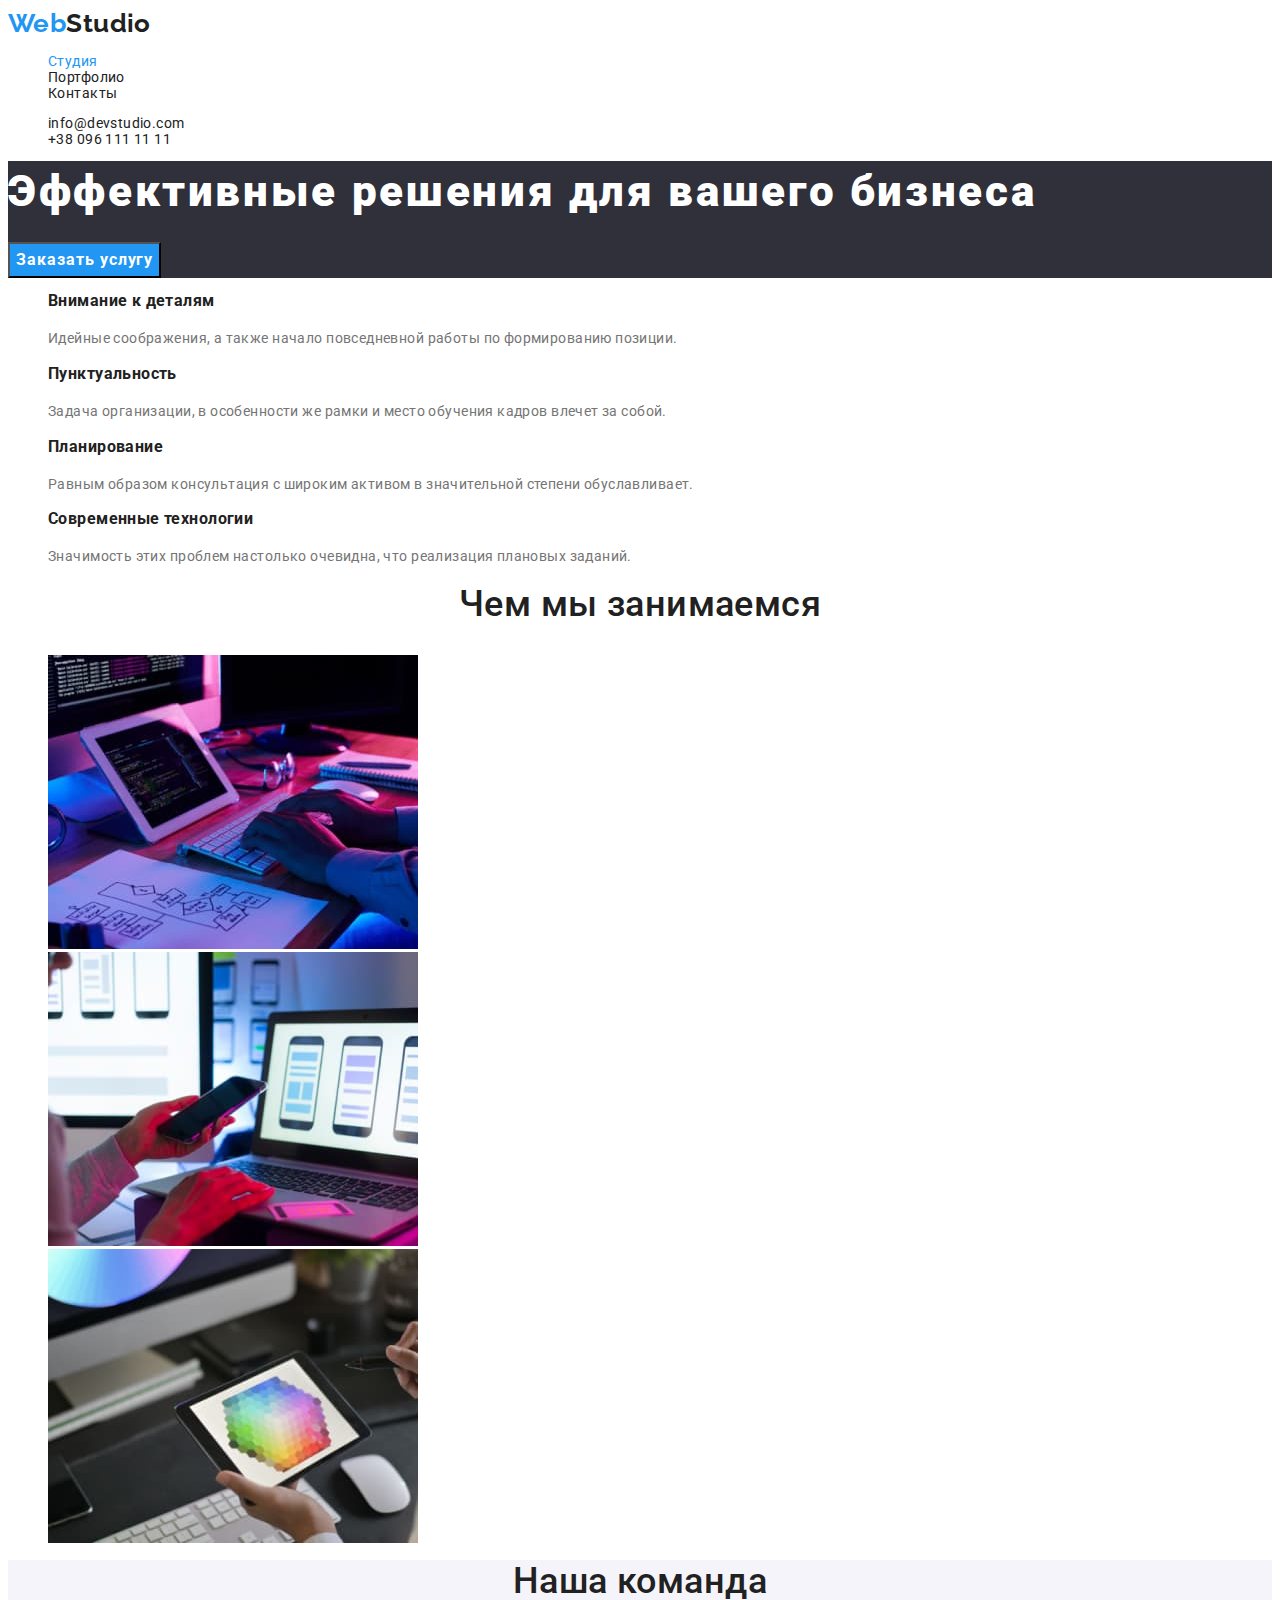
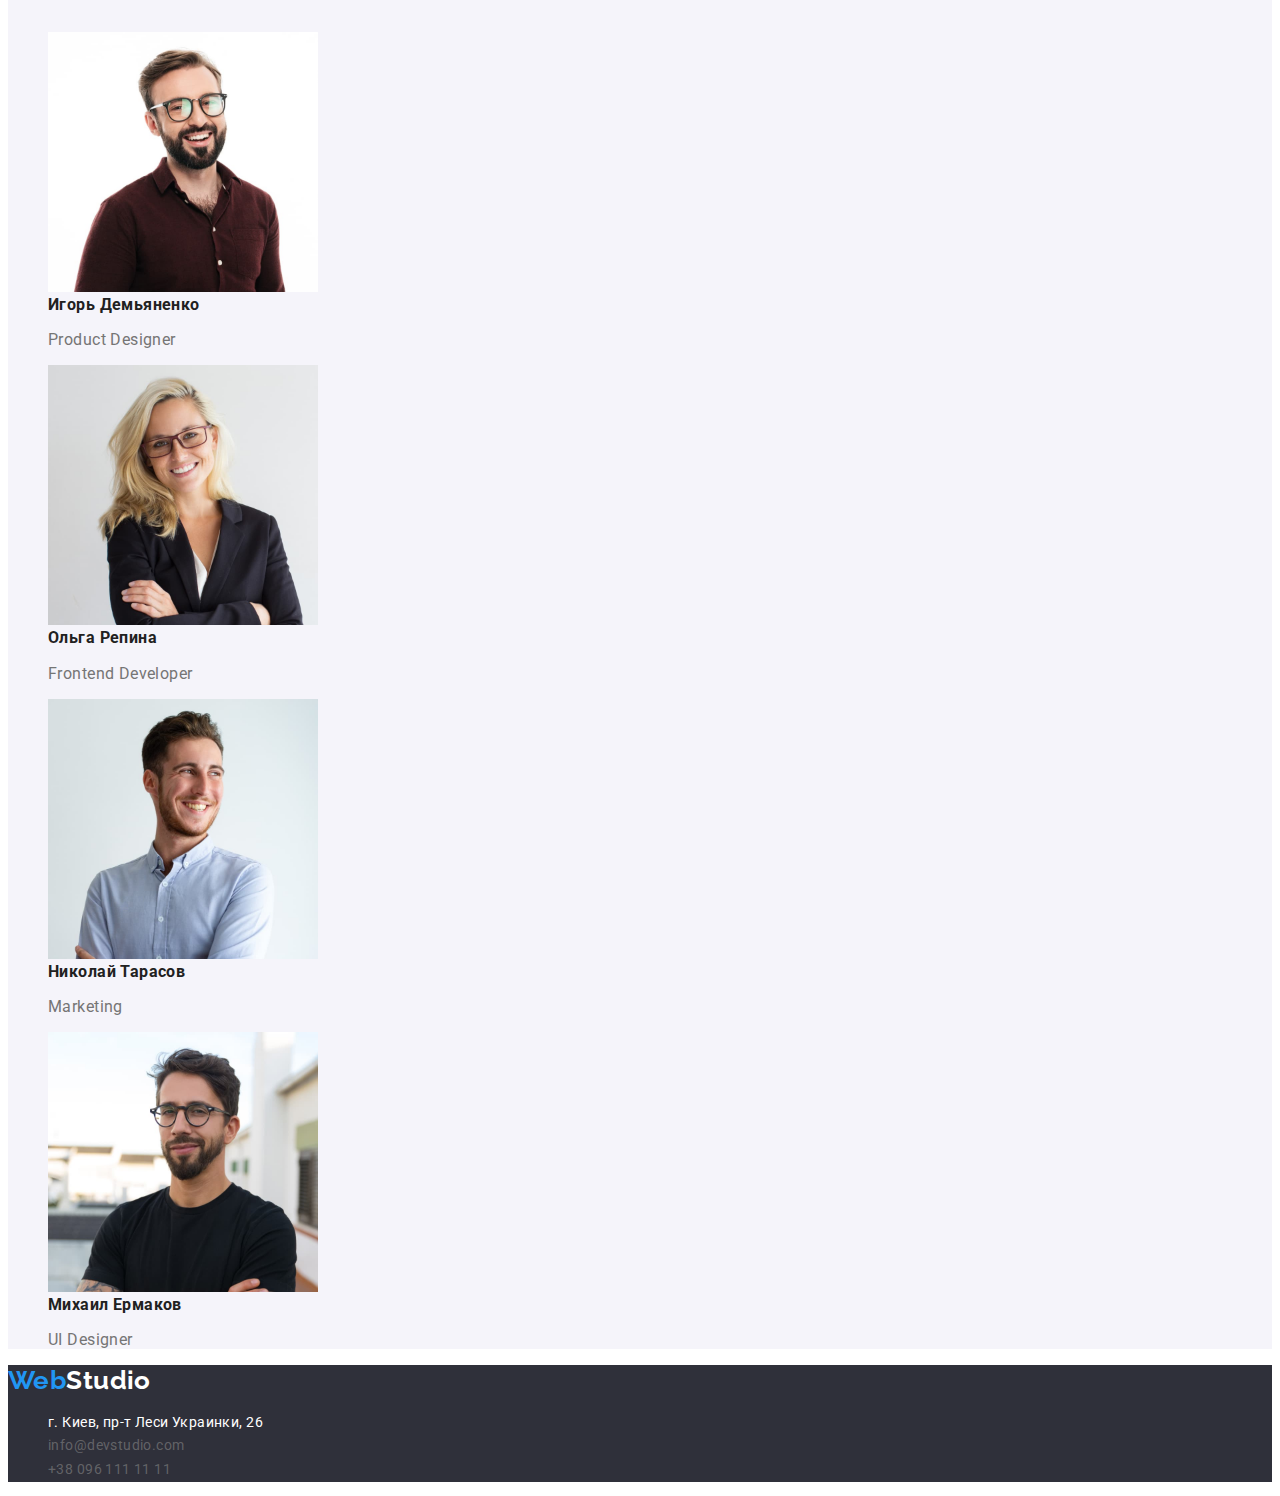
==== index.html @ 9358449e "Опримизировано дз №2" ====
<!DOCTYPE html>
<html lang="ru">

<head>
    <meta charset="UTF-8">
    <meta http-equiv="X-UA-Compatible" content="IE=edge">
    <meta name="viewport" content="width=device-width, initial-scale=1.0">
    <title>Студия</title>
    <link rel="stylesheet" href="https://cdnjs.cloudflare.com/ajax/libs/modern-normalize/1.0.0/modern-normalize.min.css"
        integrity="sha512-ISS7cAi1PEhQ8jnbJpJZMd29NlhNj4AWYyLOSp2CE/CsHxTCu+r+t0D2yoJudVrd0/8fTVPUVDzY5Tvli75u/g=="
        crossorigin="anonymous" />
        <link
        href="https://fonts.googleapis.com/css2?family=Raleway:wght@700&family=Roboto:wght@400;500;700;900&display=swap"
        rel="stylesheet">
    <link rel="stylesheet" href="./css/style.css">

</head>

<body>
    <!-- верхний бар -->
    <header>
        <!--главная навигация-->
        <nav>
            <a href="./index.html" class="secondary-font logo"><span class="logo-blue">Web</span>Studio</a>
            <ul class="list">
                <li><a href="./index.html" class="main-nav main-nav-on link">Студия</a></li>
                <li><a href="./portfolio.html" class="main-nav link">Портфолио</a></li>
                <li><a href="" class="main-nav link">Контакты</a></li>
            </ul>
        </nav>
        <!-- контакты верхнего бара -->
        <ul class="list">
            <li><a href="mailto:info@devstudio.com" class="main-nav link">info@devstudio.com</a></li>
            <li><a href="tel:+380961111111" class="main-nav link">+38 096 111 11 11</a></li>
        </ul>
    </header>

    <main>
        <div>
            <!-- герой -->
            <section class="hero">
                <h1><span class="hero-title">Эффективные решения для вашего бизнеса</span></h1>
                <button type="button" class="button-one">Заказать услугу</button>
            </section>
        </div>

        <section>
            <!-- достоинства веб студии -->
            <!--заголовок спрятать-->
            <h2 class="visually-hidden">Достоинства веб студии</h2>
            <ul class="list">
                <li>
                    <h3 class="dignity-title">Внимание к деталям</h3>
                    <p class="dignity-paragrahs">Идейные соображения, а также начало повседневной работы по формированию позиции.</p>
                </li>
                <li>
                    <h3 class="dignity-title">Пунктуальность</h3>
                    <p class="dignity-paragrahs">Задача организации, в особенности же рамки и место обучения кадров влечет за собой.</p>
                </li>
                <li>
                    <h3 class="dignity-title">Планирование</h3>
                    <p class="dignity-paragrahs">Равным образом консультация с широким активом в значительной степени обуславливает.</p>
                </li>
                <li>
                    <h3 class="dignity-title">Современные технологии</h3>
                    <p class="dignity-paragrahs">Значимость этих проблем настолько очевидна, что реализация плановых заданий.</p>
                </li>
            </ul>
        </section>

        <!-- чем мы занимаемся -->
        <section>
            <h2 class="what-we-do-title">Чем мы занимаемся</h2>
            <ul class="list">
                <li><img src="./images/box0.jpg" alt="Набор програмного кода" width="370"></li>
                <li><img src="./images/box1.jpg" alt="Розработка ПО для смартфонов" width="370"></li>
                <li><img src="./images/box2.jpg" alt="3D моделирование" width="370"></li>
            </ul>
        </section>

        <!-- наша команда -->
        <section class="our-team">
            <h2 class="our-team-title">Наша команда</h2>
            <ul class="list">
                <li>
                    <img src="./images/img(0).jpg" alt="Брюнет в бордовой рубашке" width="270">
                    <h3 class="our-person">Игорь Демьяненко</h3>
                    <p class="our-profession">Product Designer</p>
                </li>
                <li>
                    <img src="./images/img(1).jpg" alt="Блондинка в черном пиджаке" width="270">
                    <h3 class="our-person">Ольга Репина</h3>
                    <p class="our-profession">Frontend Developer</p>
                </li>
                <li>
                    <img src="./images/img(2).jpg" alt="Брюнет в синей рубашке" width="270">
                    <h3 class="our-person">Николай Тарасов</h3>
                    <p class="our-profession">Marketing</p>
                </li>
                <li>
                    <img src="./images/img(3).jpg" alt="Брюнет в черной футболке" width="270">
                    <h3 class="our-person">Михаил Ермаков</h3>
                    <p class="our-profession">UI Designer</p>
                </li>
            </ul>
        </section>
    </main>

    <!-- подвал -->
    <footer class="basement-footer">
        <a href="./index.html" class="secondary-font logo logo-white"><span class="logo-blue">Web</span>Studio</a>
        <address>
            <ul class="list">
                <li><span class=" link footer-contacts location-address">г. Киев, пр-т Леси Украинки, 26</span></li>
                <li><a href="mailto:info@devstudio.com" class="link main-nav footer-contacts">info@devstudio.com</a>
                </li>
                <li><a href="tel:+380961111111" class="link main-nav footer-contacts">+38 096 111 11 11</a></li>
            </ul>
        </address>
    </footer>


</body>

</html>
---- css/style.css ----
html {
  box-sizing: border-box;
}
*,
*::after,
*::before {
  box-sizing: inherit;
}

/* Клас скрывающий элементы */
.visually-hidden {
  position: absolute !important;
  clip: rect(1px 1px 1px 1px);
  clip: rect(1px, 1px, 1px, 1px);
  padding: 0 !important;
  border: 0 !important;
  height: 1px !important;
  width: 1px !important;
  overflow: hidden;
}

/* Стили для обнуления верхних отступов у элементов */
h1,
h2,
h3,
h4,
h5,
h6,
p {
  margin-top: 0;
}

/* color */
:root {
  /* background-color */
  --main-white-color: #ffffff;
  --hero-footer-bg-color: #2f303a;
  --section-bg-color: #f5f4fa;

  /* font-color */
  --main-text-color: #212121;
  --second-text-color: #757575;
  --third-text-color: #2196f3;
}

/* main parameters */
body {
  background-color: var(--main-white-color);
  color: var(--main-text-color);
  font-family: Roboto, sans-serif;
  font-size: 14px;
  letter-spacing: 0.03em;
}

.list {
  list-style: none;
}

.link {
  color: var(--main-text-color);
  text-decoration: none;
}

/* buttons */

.button-one {
  font-family: Roboto, sans-serif;
  cursor: pointer;
  font-weight: 700;
  font-size: 16px;
  line-height: 1.9;
  letter-spacing: 0.06em;
  background-color: var(--third-text-color);
  color: var(--main-white-color);
}

.button-one:hover,
.button-one:focus {
  background-color: var(--main-white-color);
  color: var(--third-text-color);
}

.button-two {
  font-family: Roboto, sans-serif;
  cursor: pointer;
  font-weight: 500;
  font-size: 16px;
  line-height: 1.6;
  background-color: var(--main-white-color);
  color: var(--third-text-color);
}

.button-two:hover,
.button-two:focus {
  background-color: var(--third-text-color);
  color: var(--main-white-color);
}

.footer-contacts {
  font-style: normal;
  line-height: 1.7;
  color: rgba(134, 134, 134, 0.6);
}

/* nav */
.nav-main {
  font-weight: 500;
  line-height: 1.14;
  letter-spacing: 0.02em;
}

.logo {
  font-weight: bold;
  font-size: 26px;
  line-height: 1.2;
  text-decoration: none;
}

.logo-blue,
.main-nav:focus,
.main-nav:hover,
.main-nav-on {
  color: var(--third-text-color);
}

.secondary-font {
  font-family: Raleway, sans-serif;
  color: var(--main-text-color);
}

/* герой + подвал */
.hero,
.logo-white,
.basement-footer,
.location-address {
  background-color: var(--hero-footer-bg-color);
  color: var(--main-white-color);
}

.hero-title {
  font-weight: 900;
  font-size: 44px;
  line-height: 1.4;
  text-align: center;
  letter-spacing: 0.06em;
}

/* достоинства веб студии */
.dignity-title {
  line-height: 1.14;
}

.dignity-paragrahs {
  color: var(--second-text-color);
  line-height: 1.7;
}

/* чем мы занимаемся */
.what-we-do-title,
.our-team-title {
  font-weight: 500;
  font-size: 36px;
  line-height: 42px;
  text-align: center;
}

/* наша команда */
.our-team {
  background-color: var(--section-bg-color);
}

.our-person {
  font-weight: 700;
  font-size: 16px;
  line-height: 1.2;
}

.our-profession {
  color: var(--second-text-color);
  font-size: 16px;
  line-height: 1.2;
}

/* проекты */
.projects-title {
  font-weight: 700;
  font-size: 18px;
  line-height: 2;
  letter-spacing: 0.06em;
}

.projects-profession {
  color: var(--second-text-color);
  font-size: 16px;
  line-height: 1.9;
}

/* верхний бар */
/* Главная навигация */
/* контакты верхнего бара */
/* герой */

/* убирает отметку в списках */
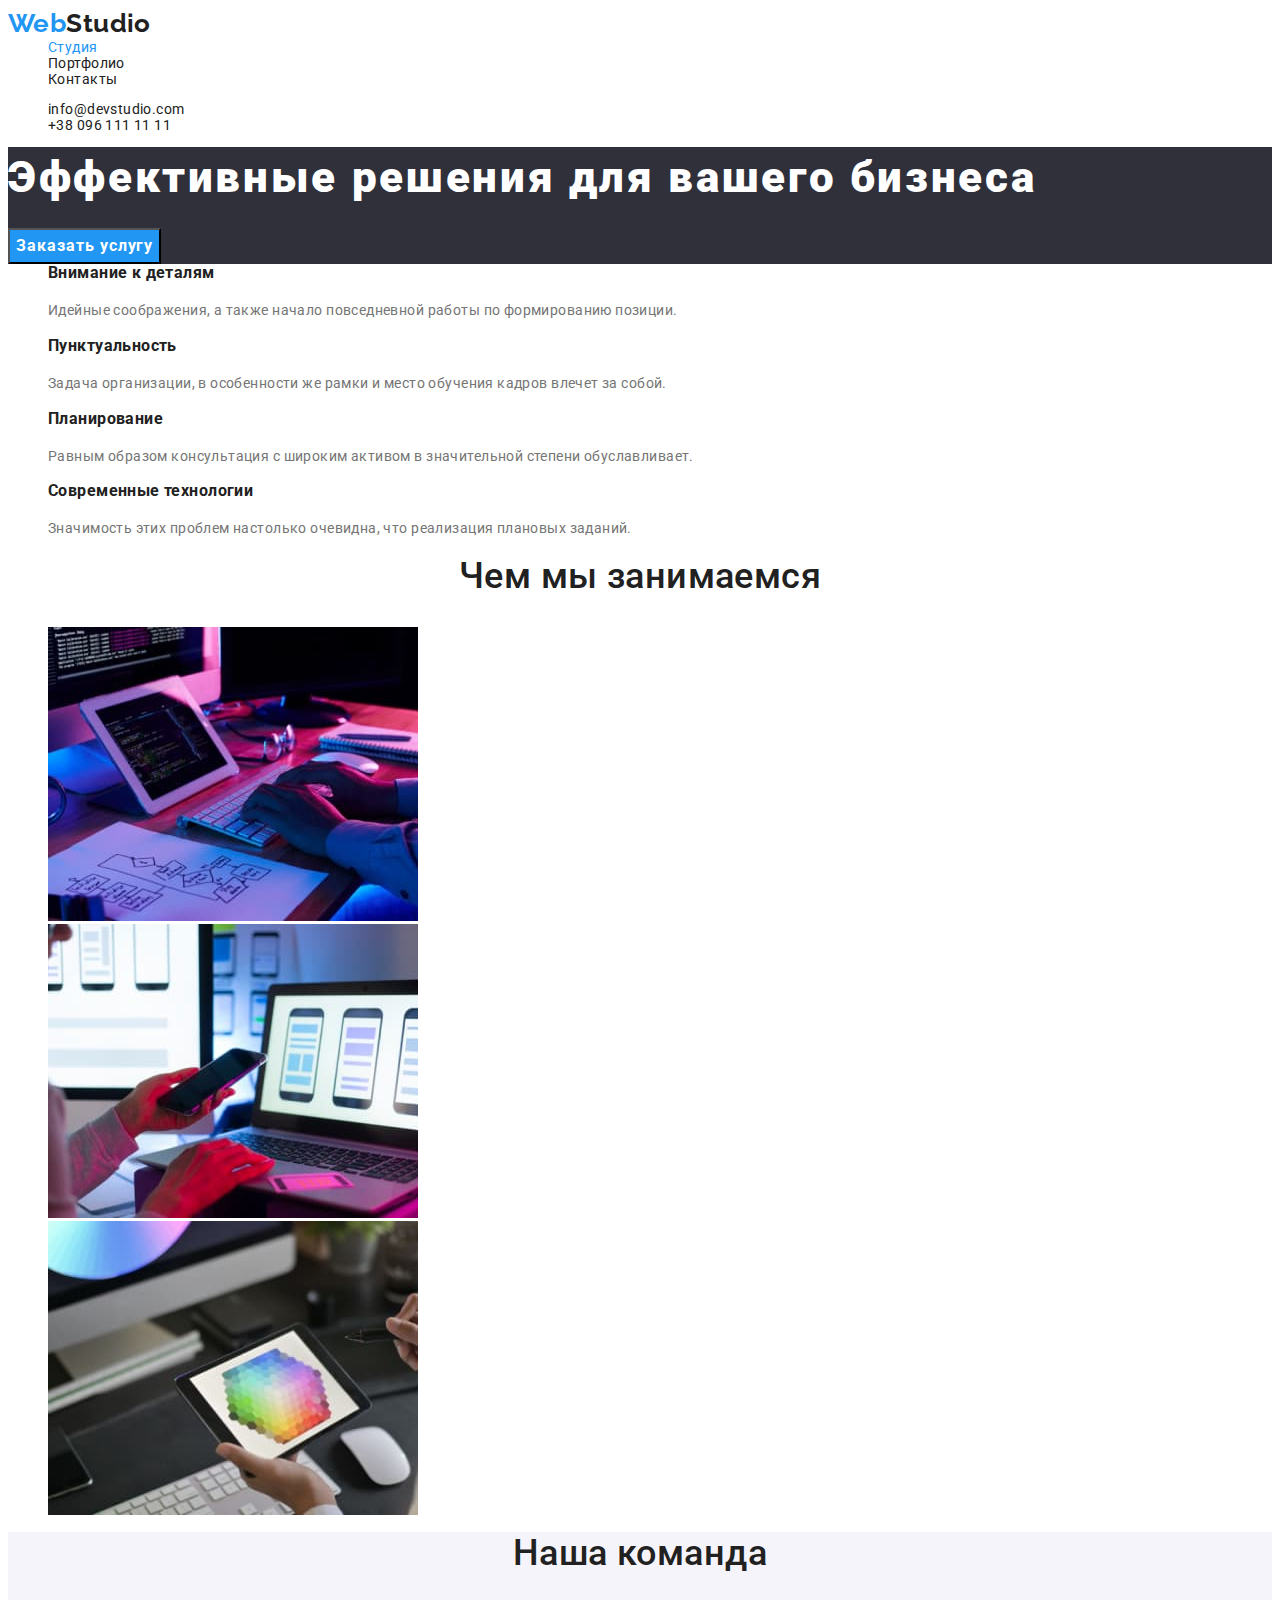
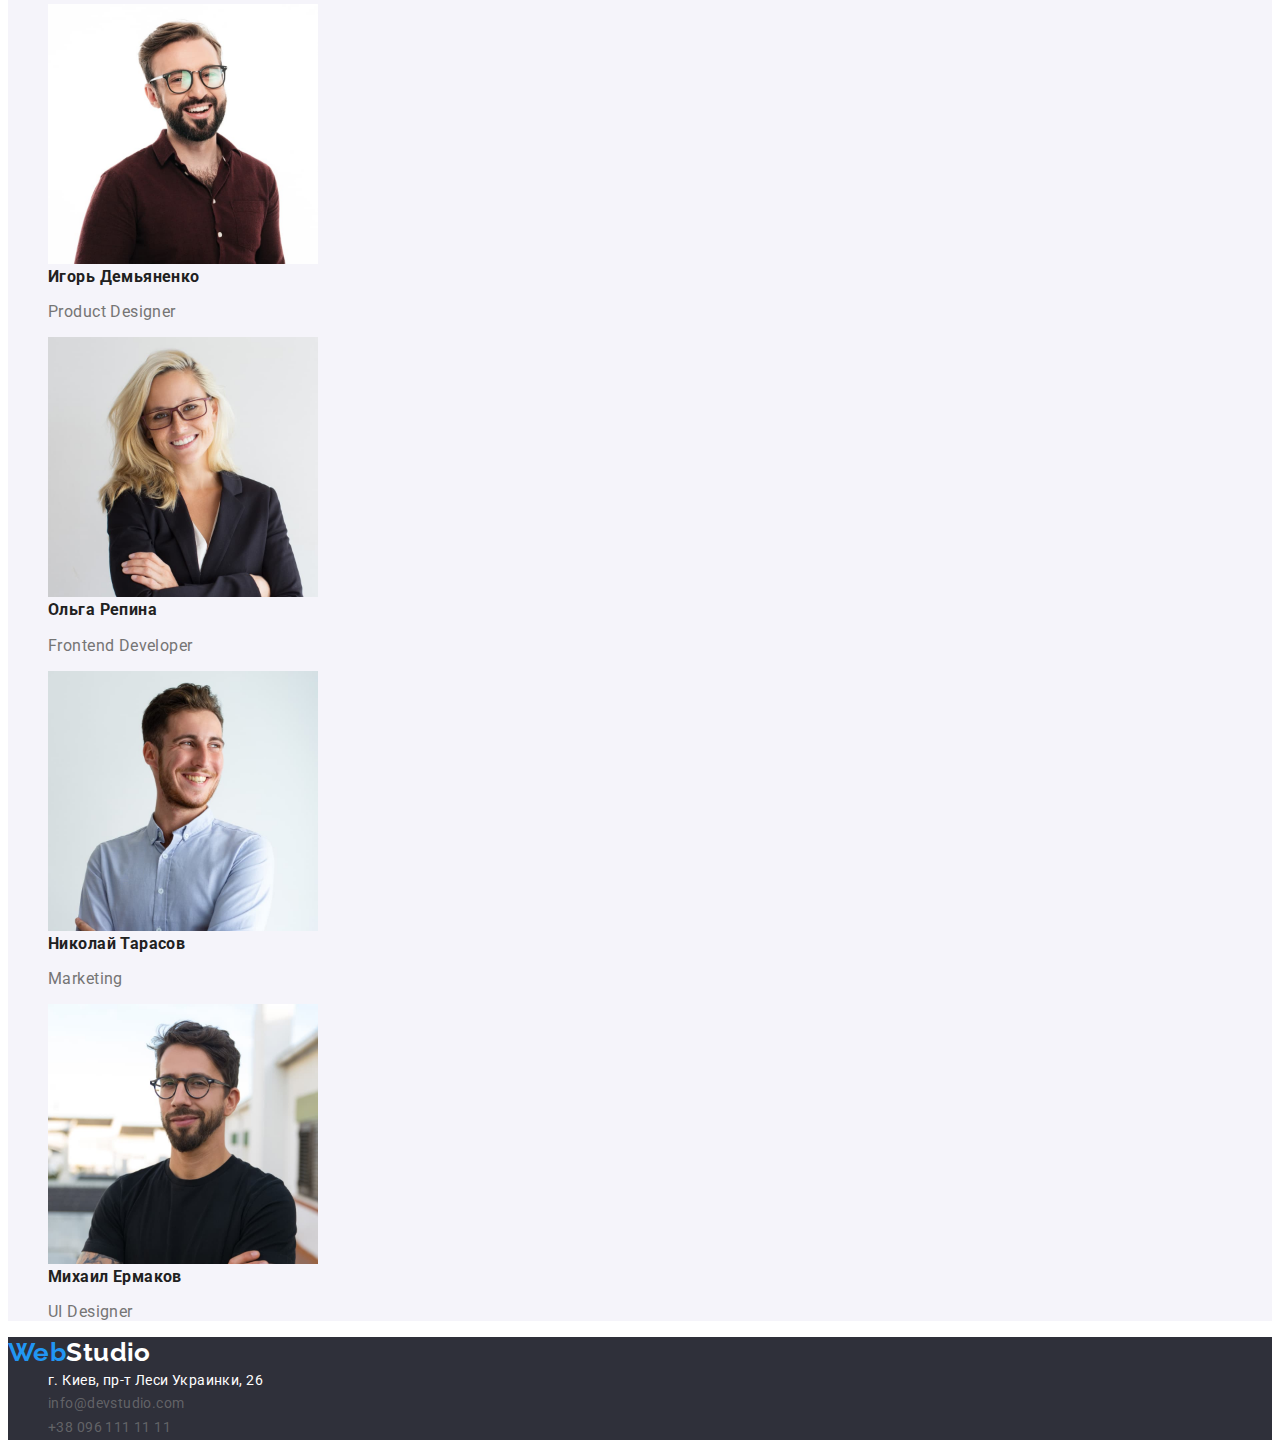
==== commit 96e133a4: "оптимизировано под Руководство по написанию кода" ====
--- a/index.html
+++ b/index.html
@@ -8,8 +8,8 @@
     <title>Студия</title>
     <link rel="stylesheet" href="https://cdnjs.cloudflare.com/ajax/libs/modern-normalize/1.0.0/modern-normalize.min.css"
         integrity="sha512-ISS7cAi1PEhQ8jnbJpJZMd29NlhNj4AWYyLOSp2CE/CsHxTCu+r+t0D2yoJudVrd0/8fTVPUVDzY5Tvli75u/g=="
-        crossorigin="anonymous" />
-        <link
+        crossorigin="anonymous" >
+    <link
         href="https://fonts.googleapis.com/css2?family=Raleway:wght@700&family=Roboto:wght@400;500;700;900&display=swap"
         rel="stylesheet">
     <link rel="stylesheet" href="./css/style.css">
@@ -21,17 +21,17 @@
     <header>
         <!--главная навигация-->
         <nav>
-            <a href="./index.html" class="secondary-font logo"><span class="logo-blue">Web</span>Studio</a>
+            <a class="secondary-font logo" href="./index.html"><span class="logo-blue">Web</span>Studio</a>
             <ul class="list">
-                <li><a href="./index.html" class="main-nav main-nav-on link">Студия</a></li>
-                <li><a href="./portfolio.html" class="main-nav link">Портфолио</a></li>
-                <li><a href="" class="main-nav link">Контакты</a></li>
+                <li><a class="main-nav main-nav-on link" href="./index.html">Студия</a></li>
+                <li><a class="main-nav link" href="./portfolio.html">Портфолио</a></li>
+                <li><a class="main-nav link" href="">Контакты</a></li>
             </ul>
         </nav>
         <!-- контакты верхнего бара -->
         <ul class="list">
-            <li><a href="mailto:info@devstudio.com" class="main-nav link">info@devstudio.com</a></li>
-            <li><a href="tel:+380961111111" class="main-nav link">+38 096 111 11 11</a></li>
+            <li><a class="main-nav link" href="mailto:info@devstudio.com">info@devstudio.com</a></li>
+            <li><a class="main-nav link" href="tel:+380961111111">+38 096 111 11 11</a></li>
         </ul>
     </header>
 
@@ -40,7 +40,7 @@
             <!-- герой -->
             <section class="hero">
                 <h1><span class="hero-title">Эффективные решения для вашего бизнеса</span></h1>
-                <button type="button" class="button-one">Заказать услугу</button>
+                <button class="button-one" type="button">Заказать услугу</button>
             </section>
         </div>
 
@@ -108,13 +108,13 @@
 
     <!-- подвал -->
     <footer class="basement-footer">
-        <a href="./index.html" class="secondary-font logo logo-white"><span class="logo-blue">Web</span>Studio</a>
+        <a class="secondary-font logo logo-white" href="./index.html"><span class="logo-blue">Web</span>Studio</a>
         <address>
             <ul class="list">
                 <li><span class=" link footer-contacts location-address">г. Киев, пр-т Леси Украинки, 26</span></li>
-                <li><a href="mailto:info@devstudio.com" class="link main-nav footer-contacts">info@devstudio.com</a>
+                <li><a class="link main-nav footer-contacts" href="mailto:info@devstudio.com">info@devstudio.com</a>
                 </li>
-                <li><a href="tel:+380961111111" class="link main-nav footer-contacts">+38 096 111 11 11</a></li>
+                <li><a class="link main-nav footer-contacts" href="tel:+380961111111">+38 096 111 11 11</a></li>
             </ul>
         </address>
     </footer>
--- a/css/style.css
+++ b/css/style.css
@@ -1,6 +1,7 @@
 html {
   box-sizing: border-box;
 }
+
 *,
 *::after,
 *::before {
@@ -17,17 +18,6 @@
   height: 1px !important;
   width: 1px !important;
   overflow: hidden;
-}
-
-/* Стили для обнуления верхних отступов у элементов */
-h1,
-h2,
-h3,
-h4,
-h5,
-h6,
-p {
-  margin-top: 0;
 }
 
 /* color */
@@ -52,6 +42,19 @@
   letter-spacing: 0.03em;
 }
 
+/* Стили для обнуления верхних отступов у элементов */
+h1,
+h2,
+h3,
+h4,
+h5,
+h6,
+p,
+ul {
+  margin-top: 0;
+}
+
+/* список + ссылка */
 .list {
   list-style: none;
 }
@@ -61,8 +64,56 @@
   text-decoration: none;
 }
 
+/* nav */
+.nav-main {
+  font-weight: 500;
+  line-height: 1.14;
+  letter-spacing: 0.02em;
+}
+
+.logo {
+  font-weight: bold;
+  font-size: 26px;
+  line-height: 1.2;
+  text-decoration: none;
+}
+
+.logo-blue,
+.main-nav:focus,
+.main-nav:hover,
+.main-nav-on {
+  color: var(--third-text-color);
+}
+
+.secondary-font {
+  font-family: Raleway, sans-serif;
+  color: var(--main-text-color);
+}
+
+.footer-contacts {
+  font-style: normal;
+  line-height: 1.7;
+  color: rgba(134, 134, 134, 0.6);
+}
+
+/* герой + логотип + подвал */
+.hero,
+.logo-white,
+.basement-footer,
+.location-address {
+  background-color: var(--hero-footer-bg-color);
+  color: var(--main-white-color);
+}
+
+.hero-title {
+  font-weight: 900;
+  font-size: 44px;
+  line-height: 1.4;
+  text-align: center;
+  letter-spacing: 0.06em;
+}
+
 /* buttons */
-
 .button-one {
   font-family: Roboto, sans-serif;
   cursor: pointer;
@@ -94,55 +145,6 @@
 .button-two:focus {
   background-color: var(--third-text-color);
   color: var(--main-white-color);
-}
-
-.footer-contacts {
-  font-style: normal;
-  line-height: 1.7;
-  color: rgba(134, 134, 134, 0.6);
-}
-
-/* nav */
-.nav-main {
-  font-weight: 500;
-  line-height: 1.14;
-  letter-spacing: 0.02em;
-}
-
-.logo {
-  font-weight: bold;
-  font-size: 26px;
-  line-height: 1.2;
-  text-decoration: none;
-}
-
-.logo-blue,
-.main-nav:focus,
-.main-nav:hover,
-.main-nav-on {
-  color: var(--third-text-color);
-}
-
-.secondary-font {
-  font-family: Raleway, sans-serif;
-  color: var(--main-text-color);
-}
-
-/* герой + подвал */
-.hero,
-.logo-white,
-.basement-footer,
-.location-address {
-  background-color: var(--hero-footer-bg-color);
-  color: var(--main-white-color);
-}
-
-.hero-title {
-  font-weight: 900;
-  font-size: 44px;
-  line-height: 1.4;
-  text-align: center;
-  letter-spacing: 0.06em;
 }
 
 /* достоинства веб студии */
@@ -181,6 +183,7 @@
   line-height: 1.2;
 }
 
+/* протфолио */
 /* проекты */
 .projects-title {
   font-weight: 700;
@@ -194,10 +197,3 @@
   font-size: 16px;
   line-height: 1.9;
 }
-
-/* верхний бар */
-/* Главная навигация */
-/* контакты верхнего бара */
-/* герой */
-
-/* убирает отметку в списках */
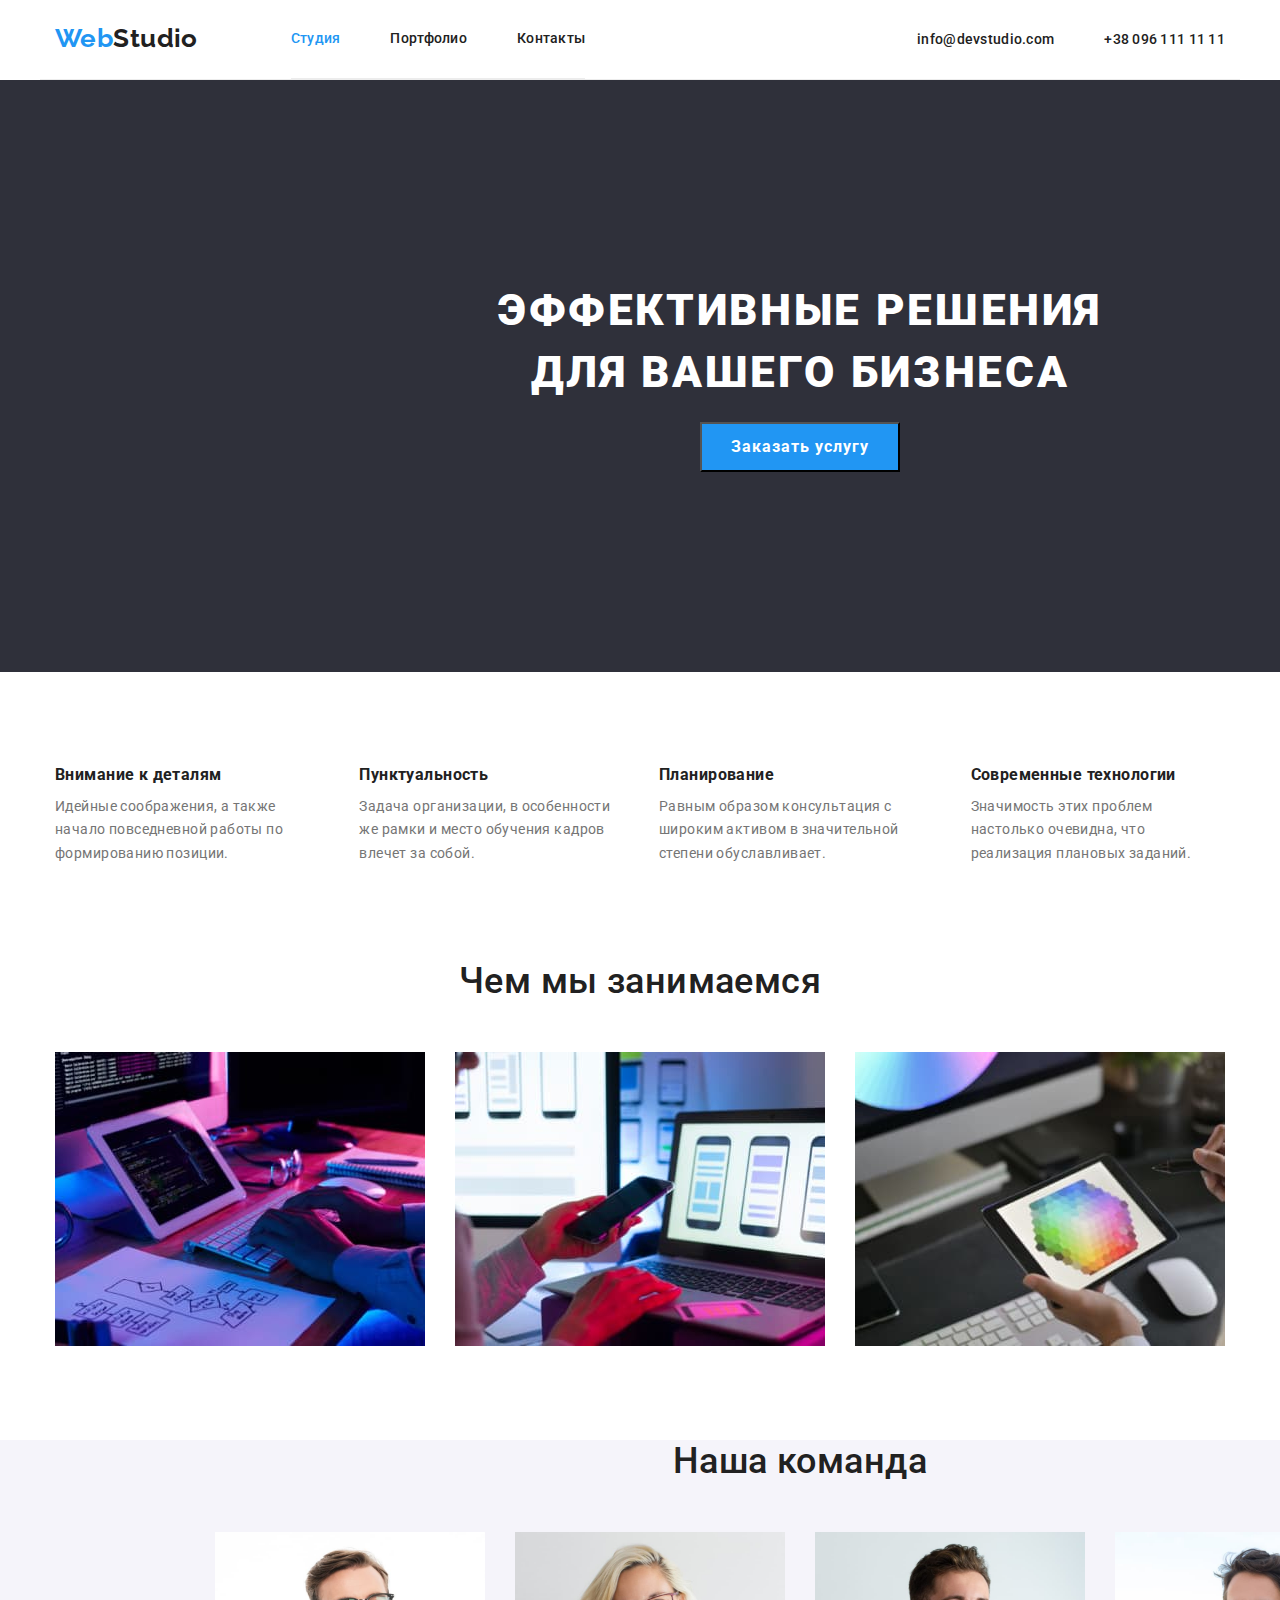
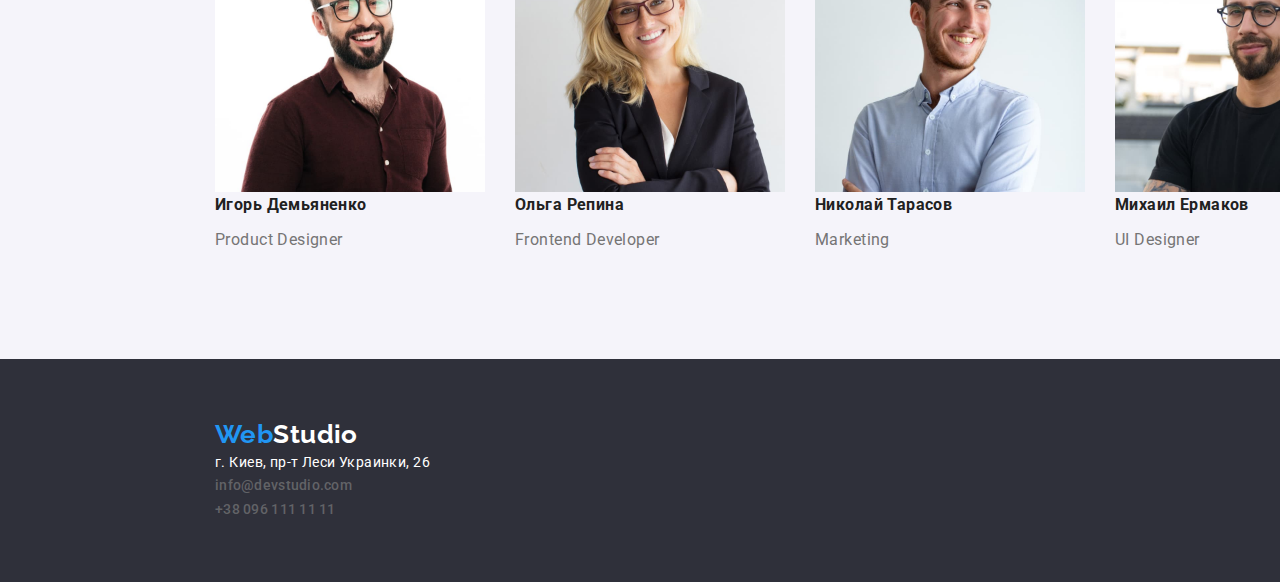
==== commit 1e58387c: "+ геометрия студия" ====
--- a/index.html
+++ b/index.html
@@ -6,9 +6,7 @@
     <meta http-equiv="X-UA-Compatible" content="IE=edge">
     <meta name="viewport" content="width=device-width, initial-scale=1.0">
     <title>Студия</title>
-    <link rel="stylesheet" href="https://cdnjs.cloudflare.com/ajax/libs/modern-normalize/1.0.0/modern-normalize.min.css"
-        integrity="sha512-ISS7cAi1PEhQ8jnbJpJZMd29NlhNj4AWYyLOSp2CE/CsHxTCu+r+t0D2yoJudVrd0/8fTVPUVDzY5Tvli75u/g=="
-        crossorigin="anonymous" >
+    <link rel="stylesheet" href="https://cdnjs.cloudflare.com/ajax/libs/modern-normalize/1.0.0/modern-normalize.min.css">
     <link
         href="https://fonts.googleapis.com/css2?family=Raleway:wght@700&family=Roboto:wght@400;500;700;900&display=swap"
         rel="stylesheet">
@@ -17,107 +15,123 @@
 </head>
 
 <body>
-    <!-- верхний бар -->
-    <header>
-        <!--главная навигация-->
-        <nav>
-            <a class="secondary-font logo" href="./index.html"><span class="logo-blue">Web</span>Studio</a>
-            <ul class="list">
-                <li><a class="main-nav main-nav-on link" href="./index.html">Студия</a></li>
-                <li><a class="main-nav link" href="./portfolio.html">Портфолио</a></li>
-                <li><a class="main-nav link" href="">Контакты</a></li>
-            </ul>
-        </nav>
-        <!-- контакты верхнего бара -->
-        <ul class="list">
-            <li><a class="main-nav link" href="mailto:info@devstudio.com">info@devstudio.com</a></li>
-            <li><a class="main-nav link" href="tel:+380961111111">+38 096 111 11 11</a></li>
-        </ul>
-    </header>
+        <!-- верхний бар -->
+        <header>
+            <div class="container main-nav-flex">
+            <!--главная навигация-->
+            <nav class="main-nav-flex">
+                <a class="secondary-font logo" href="./index.html"><span class="logo-blue">Web</span>Studio</a>
+                <ul class="list main-nav-flex main-nav-link">
+                    <li class="main-nav-link"><a class="main-nav main-nav-on link" href="./index.html">Студия</a></li>
+                    <li class="main-nav-link"><a class="main-nav link" href="./portfolio.html">Портфолио</a></li>
+                    <li class="main-nav-link"><a class="main-nav link" href="">Контакты</a></li>
+                </ul>
+            </nav>
+            <!-- контакты верхнего бара -->
+                <ul class="list contacts-top main-nav-flex main-nav-link">
+                    <li class="main-nav-link"><a class="main-nav link" href="mailto:info@devstudio.com">info@devstudio.com</a></li>
+                    <li class="main-nav-link"><a class="main-nav link" href="tel:+380961111111">+38 096 111 11 11</a></li>
+                </ul>
+            </div>
+        </header>
 
-    <main>
-        <div>
+        <main>
             <!-- герой -->
-            <section class="hero">
-                <h1><span class="hero-title">Эффективные решения для вашего бизнеса</span></h1>
-                <button class="button-one" type="button">Заказать услугу</button>
+            <section class="section">
+                <div  class="container hero">
+                    <h1><span class="hero-title">Эффективные решения для вашего бизнеса</span></h1>
+                    <button class="button-one" type="button">Заказать услугу</button>
+                </div>
             </section>
-        </div>
-
-        <section>
+            
+            <section class="section">
+            <div class="container">
             <!-- достоинства веб студии -->
             <!--заголовок спрятать-->
             <h2 class="visually-hidden">Достоинства веб студии</h2>
-            <ul class="list">
-                <li>
+            <ul class="list dignity">
+                <li class="dignity-items">
                     <h3 class="dignity-title">Внимание к деталям</h3>
-                    <p class="dignity-paragrahs">Идейные соображения, а также начало повседневной работы по формированию позиции.</p>
+                    <p class="dignity-paragrahs">Идейные соображения, а также начало повседневной работы по формированию
+                        позиции.</p>
                 </li>
-                <li>
+                <li class="dignity-items">
                     <h3 class="dignity-title">Пунктуальность</h3>
-                    <p class="dignity-paragrahs">Задача организации, в особенности же рамки и место обучения кадров влечет за собой.</p>
+                    <p class="dignity-paragrahs">Задача организации, в особенности же рамки и место обучения кадров влечет за
+                        собой.</p>
                 </li>
-                <li>
+                <li class="dignity-items">
                     <h3 class="dignity-title">Планирование</h3>
-                    <p class="dignity-paragrahs">Равным образом консультация с широким активом в значительной степени обуславливает.</p>
+                    <p class="dignity-paragrahs">Равным образом консультация с широким активом в значительной степени
+                        обуславливает.</p>
                 </li>
-                <li>
+                <li class="dignity-items">
                     <h3 class="dignity-title">Современные технологии</h3>
-                    <p class="dignity-paragrahs">Значимость этих проблем настолько очевидна, что реализация плановых заданий.</p>
+                    <p class="dignity-paragrahs">Значимость этих проблем настолько очевидна, что реализация плановых заданий.
+                    </p>
                 </li>
             </ul>
+            </div>
         </section>
-
+        
         <!-- чем мы занимаемся -->
-        <section>
+        <section class="section what-we-do-section">
+            <div class="container">
             <h2 class="what-we-do-title">Чем мы занимаемся</h2>
-            <ul class="list">
-                <li><img src="./images/box0.jpg" alt="Набор програмного кода" width="370"></li>
-                <li><img src="./images/box1.jpg" alt="Розработка ПО для смартфонов" width="370"></li>
-                <li><img src="./images/box2.jpg" alt="3D моделирование" width="370"></li>
+            <ul class="list what-we-do-list">
+                <li class="what-we-do-items"><img class="what-we-do-picture" src="./images/box0.jpg" alt="Набор програмного кода" width="370"></li>
+                <li class="what-we-do-items"><img class="what-we-do-picture" src="./images/box1.jpg" alt="Розработка ПО для смартфонов" width="370"></li>
+                <li class="what-we-do-items"><img class="what-we-do-picture" src="./images/box2.jpg" alt="3D моделирование" width="370"></li>
             </ul>
+            </div>
         </section>
-
+        
         <!-- наша команда -->
-        <section class="our-team">
+        <section class="section our-team">
+            <div class="container">
             <h2 class="our-team-title">Наша команда</h2>
-            <ul class="list">
-                <li>
+            <ul class="list our-team-list">
+                <li class="our-team-items">
                     <img src="./images/img(0).jpg" alt="Брюнет в бордовой рубашке" width="270">
                     <h3 class="our-person">Игорь Демьяненко</h3>
                     <p class="our-profession">Product Designer</p>
                 </li>
-                <li>
+                <li class="our-team-items">
                     <img src="./images/img(1).jpg" alt="Блондинка в черном пиджаке" width="270">
                     <h3 class="our-person">Ольга Репина</h3>
                     <p class="our-profession">Frontend Developer</p>
                 </li>
-                <li>
+                <li class="our-team-items">
                     <img src="./images/img(2).jpg" alt="Брюнет в синей рубашке" width="270">
                     <h3 class="our-person">Николай Тарасов</h3>
                     <p class="our-profession">Marketing</p>
                 </li>
-                <li>
+                <li class="our-team-items">
                     <img src="./images/img(3).jpg" alt="Брюнет в черной футболке" width="270">
                     <h3 class="our-person">Михаил Ермаков</h3>
                     <p class="our-profession">UI Designer</p>
                 </li>
             </ul>
+            </div>
         </section>
-    </main>
-
-    <!-- подвал -->
-    <footer class="basement-footer">
-        <a class="secondary-font logo logo-white" href="./index.html"><span class="logo-blue">Web</span>Studio</a>
-        <address>
-            <ul class="list">
-                <li><span class=" link footer-contacts location-address">г. Киев, пр-т Леси Украинки, 26</span></li>
-                <li><a class="link main-nav footer-contacts" href="mailto:info@devstudio.com">info@devstudio.com</a>
-                </li>
-                <li><a class="link main-nav footer-contacts" href="tel:+380961111111">+38 096 111 11 11</a></li>
-            </ul>
-        </address>
-    </footer>
+    </div>
+        </main>
+        
+        <!-- подвал -->
+        <footer class="basement-footer">
+            <div class="container">
+                <a class="secondary-font logo logo-white" href="./index.html"><span class="logo-blue">Web</span>Studio</a>
+                <address>
+                    <ul class="list">
+                        <li><span class="link footer-contacts location-address">г. Киев, пр-т Леси Украинки, 26</span></li>
+                        <li><a class="link main-nav footer-contacts" href="mailto:info@devstudio.com">info@devstudio.com</a>
+                        </li>
+                        <li><a class="link main-nav footer-contacts" href="tel:+380961111111">+38 096 111 11 11</a></li>
+                    </ul>
+                </address>
+            </div>
+        </footer>
+    
 
 
 </body>
--- a/css/style.css
+++ b/css/style.css
@@ -42,18 +42,32 @@
   letter-spacing: 0.03em;
 }
 
+.container {
+  width: 1200px;
+  margin-left: auto;
+  margin-right: auto;
+  padding-left: 15px;
+  padding-right: 15px;
+}
+
+.section {
+  padding-bottom: 94px;
+}
+
 /* Стили для обнуления верхних отступов у элементов */
 h1,
 h2,
 h3,
-h4,
-h5,
-h6,
-p,
+p {
+  margin-top: 0;
+  margin-left: 0;
+}
+
 ul {
   margin-top: 0;
-}
-
+  margin-bottom: 0;
+  padding-left: 0;
+}
 /* список + ссылка */
 .list {
   list-style: none;
@@ -65,13 +79,25 @@
 }
 
 /* nav */
-.nav-main {
+.main-nav {
   font-weight: 500;
   line-height: 1.14;
   letter-spacing: 0.02em;
 }
 
+.main-nav-flex {
+  display: flex;
+  align-items: center;
+  border-bottom: 1px solid #ececec;
+  height: 80px;
+}
+
+.main-nav-link:not(:last-child) {
+  margin-right: 50px;
+}
+
 .logo {
+  margin-right: 93px;
   font-weight: bold;
   font-size: 26px;
   line-height: 1.2;
@@ -85,6 +111,10 @@
   color: var(--third-text-color);
 }
 
+.contacts-top {
+  margin-left: auto;
+}
+
 .secondary-font {
   font-family: Raleway, sans-serif;
   color: var(--main-text-color);
@@ -97,10 +127,35 @@
 }
 
 /* герой + логотип + подвал */
-.hero,
+.hero {
+  background-color: var(--hero-footer-bg-color);
+  color: var(--main-white-color);
+  width: 1600px;
+  text-align: center;
+  margin-left: auto;
+  margin-right: auto;
+  padding: 200px 452px;
+}
+
+.hero-title {
+  text-transform: uppercase;
+  margin-bottom: 30px;
+}
+.basement-footer {
+  margin-left: auto;
+  margin-right: auto;
+  width: 1600px;
+  padding-top: 60px;
+  padding-bottom: 60px;
+  background-color: var(--hero-footer-bg-color);
+  color: var(--main-white-color);
+}
+
 .logo-white,
-.basement-footer,
 .location-address {
+  margin-left: auto;
+  margin-right: auto;
+  width: 1600px;
   background-color: var(--hero-footer-bg-color);
   color: var(--main-white-color);
 }
@@ -115,6 +170,8 @@
 
 /* buttons */
 .button-one {
+  width: 200px;
+  height: 50px;
   font-family: Roboto, sans-serif;
   cursor: pointer;
   font-weight: 700;
@@ -148,26 +205,57 @@
 }
 
 /* достоинства веб студии */
+
+.dignity {
+  display: flex;
+}
+
 .dignity-title {
+  margin-bottom: 10px;
   line-height: 1.14;
 }
 
 .dignity-paragrahs {
+  margin-bottom: 0;
   color: var(--second-text-color);
   line-height: 1.7;
 }
 
+.dignity-items:not(:last-child) {
+  margin-right: 30px;
+}
+
 /* чем мы занимаемся */
+.what-we-do-section {
+  padding-top: 0%;
+}
+
 .what-we-do-title,
 .our-team-title {
+  margin-bottom: 50px;
   font-weight: 500;
   font-size: 36px;
   line-height: 42px;
   text-align: center;
 }
 
+.what-we-do-list {
+  display: flex;
+}
+
+.what-we-do-items:not(:last-child) {
+  margin-right: 30px;
+}
+
+.what-we-do-picture {
+  display: block;
+}
+
 /* наша команда */
 .our-team {
+  margin-left: auto;
+  margin-right: auto;
+  width: 1600px;
   background-color: var(--section-bg-color);
 }
 
@@ -181,6 +269,14 @@
   color: var(--second-text-color);
   font-size: 16px;
   line-height: 1.2;
+}
+
+.our-team-list {
+  display: flex;
+}
+
+.our-team-items:not(:last-child) {
+  margin-right: 30px;
 }
 
 /* протфолио */
@@ -197,3 +293,13 @@
   font-size: 16px;
   line-height: 1.9;
 }
+
+/* отладка мардженов */
+
+/* a {
+  outline: 1px solid tomato;
+}
+
+ul {
+  outline: 1px solid green;
+} */
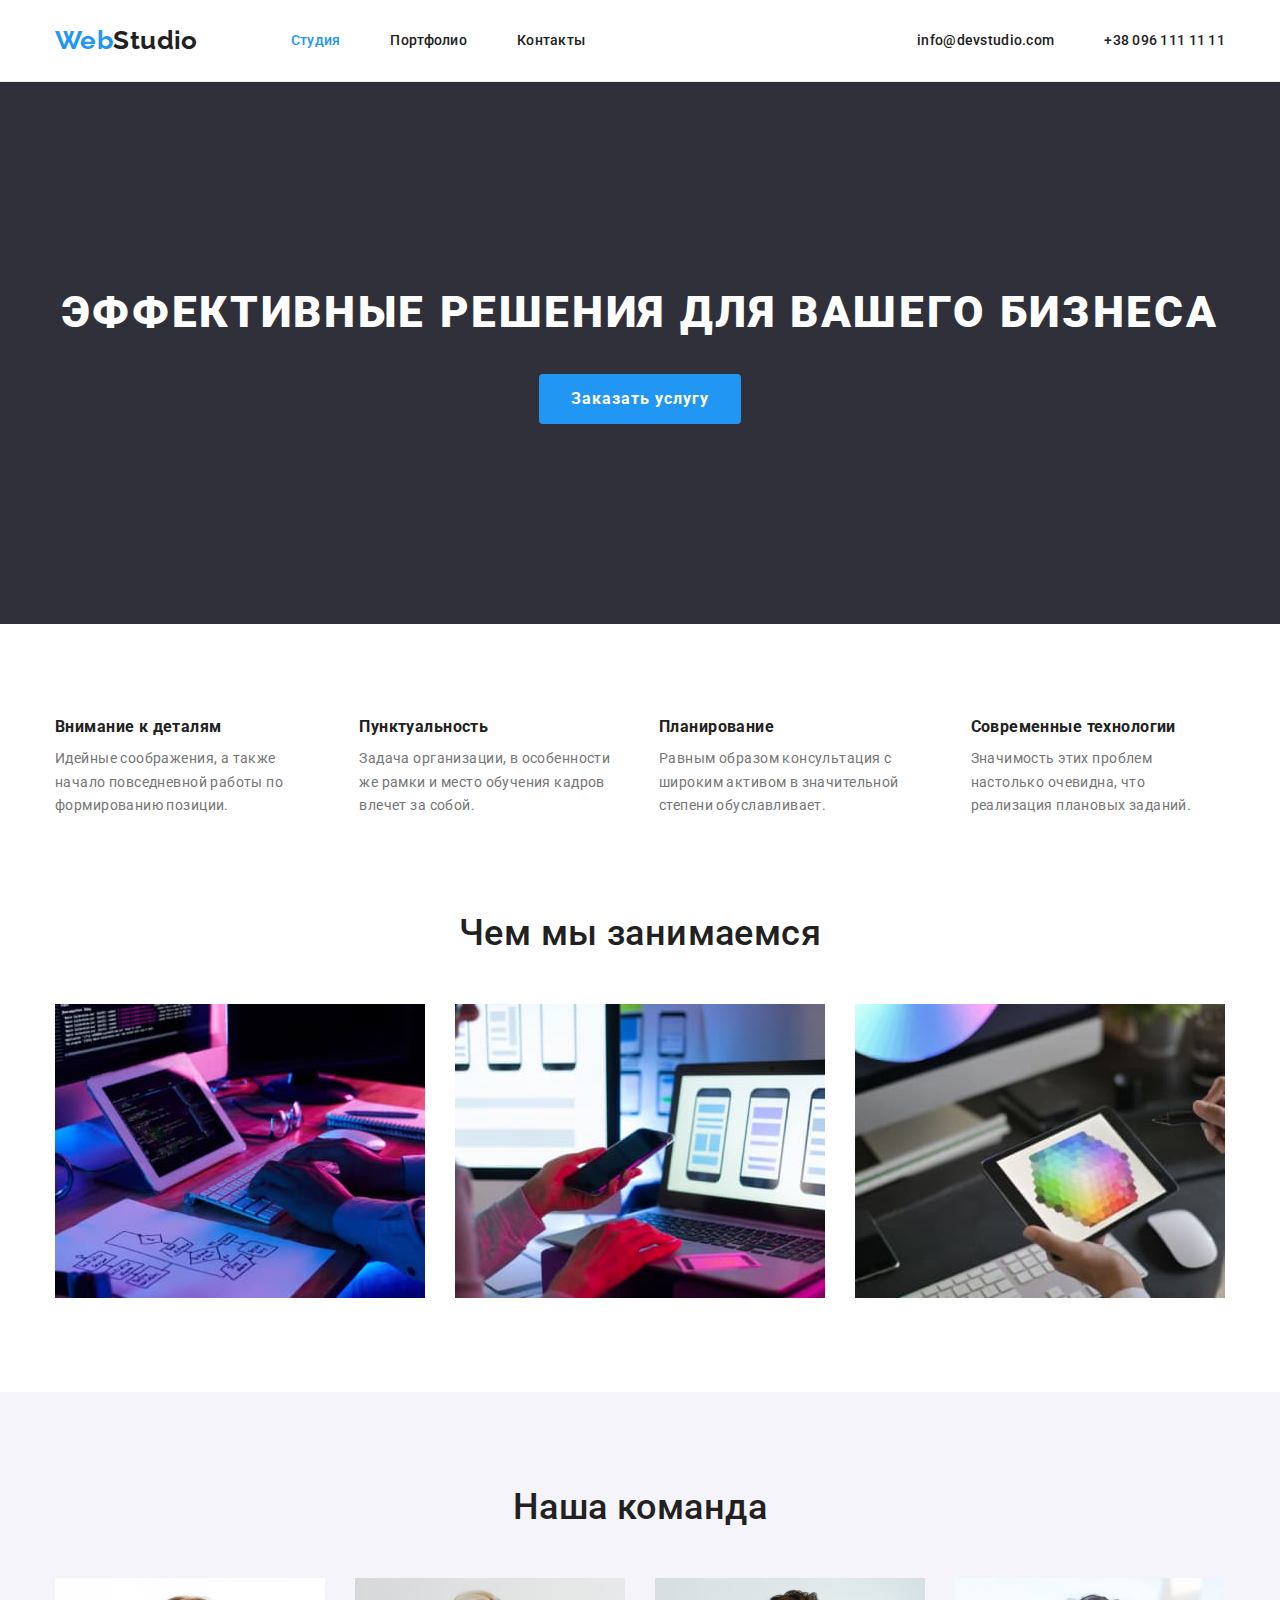
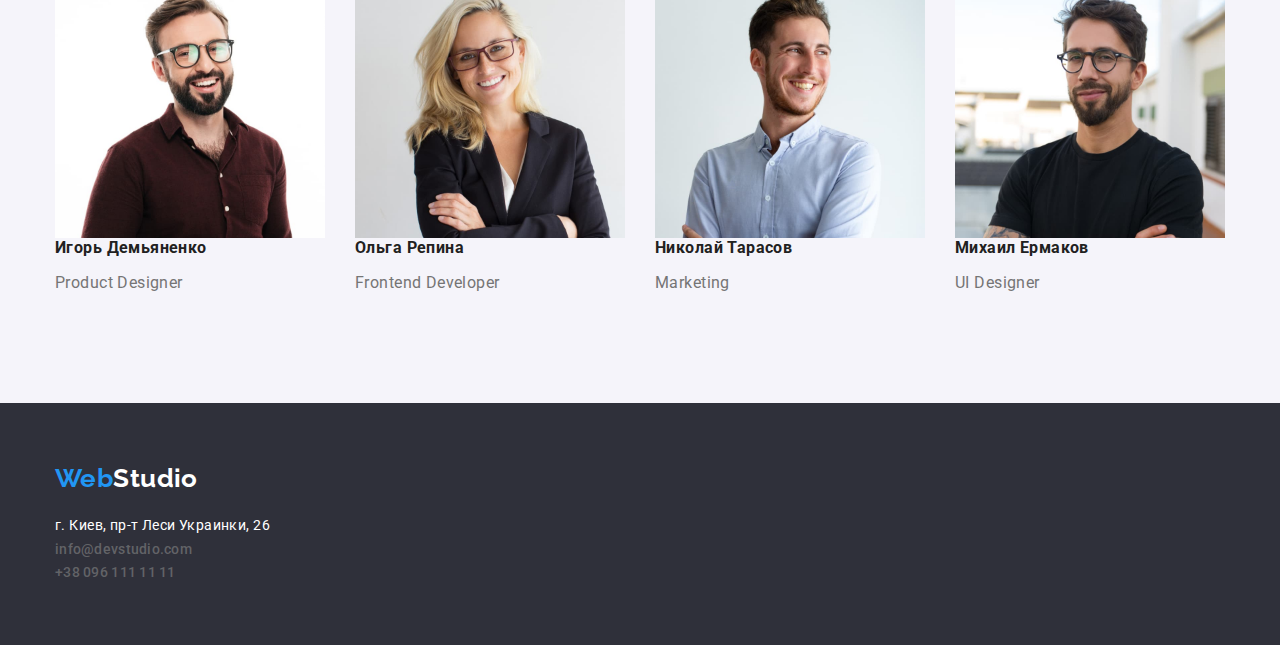
==== commit 52134190: "добавлено геометрию" ====
--- a/index.html
+++ b/index.html
@@ -16,19 +16,19 @@
 
 <body>
         <!-- верхний бар -->
-        <header>
+        <header class="main-nav-border">
+            <!--главная навигация-->
             <div class="container main-nav-flex">
-            <!--главная навигация-->
-            <nav class="main-nav-flex">
-                <a class="secondary-font logo" href="./index.html"><span class="logo-blue">Web</span>Studio</a>
-                <ul class="list main-nav-flex main-nav-link">
-                    <li class="main-nav-link"><a class="main-nav main-nav-on link" href="./index.html">Студия</a></li>
-                    <li class="main-nav-link"><a class="main-nav link" href="./portfolio.html">Портфолио</a></li>
-                    <li class="main-nav-link"><a class="main-nav link" href="">Контакты</a></li>
-                </ul>
-            </nav>
+                <nav class="main-nav-flex main-nav-paddings">
+                    <a class="secondary-font logo logo-top" href="./index.html"><span class="logo-blue">Web</span>Studio</a>
+                    <ul class="list main-nav-flex">
+                        <li class="main-nav-link"><a class="main-nav main-nav-on link" href="./index.html">Студия</a></li>
+                        <li class="main-nav-link"><a class="main-nav link" href="./portfolio.html">Портфолио</a></li>
+                        <li class="main-nav-link"><a class="main-nav link" href="">Контакты</a></li>
+                    </ul>
+                </nav>
             <!-- контакты верхнего бара -->
-                <ul class="list contacts-top main-nav-flex main-nav-link">
+                <ul class="list contacts-top main-nav-flex">
                     <li class="main-nav-link"><a class="main-nav link" href="mailto:info@devstudio.com">info@devstudio.com</a></li>
                     <li class="main-nav-link"><a class="main-nav link" href="tel:+380961111111">+38 096 111 11 11</a></li>
                 </ul>
@@ -37,10 +37,10 @@
 
         <main>
             <!-- герой -->
-            <section class="section">
-                <div  class="container hero">
-                    <h1><span class="hero-title">Эффективные решения для вашего бизнеса</span></h1>
-                    <button class="button-one" type="button">Заказать услугу</button>
+            <section class="hero">
+                <div class="container">
+                    <h1 class="hero-title">Эффективные решения для вашего бизнеса</h1>
+                    <button class="button-one" type="button">Заказать услугу</button>                    
                 </div>
             </section>
             
@@ -92,36 +92,36 @@
             <h2 class="our-team-title">Наша команда</h2>
             <ul class="list our-team-list">
                 <li class="our-team-items">
-                    <img src="./images/img(0).jpg" alt="Брюнет в бордовой рубашке" width="270">
+                    <img class="our-team-picture" src="./images/img(0).jpg" alt="Брюнет в бордовой рубашке" width="270">
                     <h3 class="our-person">Игорь Демьяненко</h3>
                     <p class="our-profession">Product Designer</p>
                 </li>
                 <li class="our-team-items">
-                    <img src="./images/img(1).jpg" alt="Блондинка в черном пиджаке" width="270">
+                    <img class="our-team-picture" src="./images/img(1).jpg" alt="Блондинка в черном пиджаке" width="270">
                     <h3 class="our-person">Ольга Репина</h3>
                     <p class="our-profession">Frontend Developer</p>
                 </li>
                 <li class="our-team-items">
-                    <img src="./images/img(2).jpg" alt="Брюнет в синей рубашке" width="270">
+                    <img class="our-team-picture" src="./images/img(2).jpg" alt="Брюнет в синей рубашке" width="270">
                     <h3 class="our-person">Николай Тарасов</h3>
                     <p class="our-profession">Marketing</p>
                 </li>
                 <li class="our-team-items">
-                    <img src="./images/img(3).jpg" alt="Брюнет в черной футболке" width="270">
+                    <img class="our-team-picture" src="./images/img(3).jpg" alt="Брюнет в черной футболке" width="270">
                     <h3 class="our-person">Михаил Ермаков</h3>
                     <p class="our-profession">UI Designer</p>
                 </li>
             </ul>
             </div>
         </section>
-    </div>
+    
         </main>
         
         <!-- подвал -->
         <footer class="basement-footer">
             <div class="container">
                 <a class="secondary-font logo logo-white" href="./index.html"><span class="logo-blue">Web</span>Studio</a>
-                <address>
+                <address class="address-footer">
                     <ul class="list">
                         <li><span class="link footer-contacts location-address">г. Киев, пр-т Леси Украинки, 26</span></li>
                         <li><a class="link main-nav footer-contacts" href="mailto:info@devstudio.com">info@devstudio.com</a>
@@ -131,9 +131,6 @@
                 </address>
             </div>
         </footer>
-    
-
-
 </body>
 
 </html>--- a/css/style.css
+++ b/css/style.css
@@ -51,6 +51,7 @@
 }
 
 .section {
+  padding-top: 94px;
   padding-bottom: 94px;
 }
 
@@ -58,6 +59,9 @@
 h1,
 h2,
 h3,
+h4,
+h5,
+h6,
 p {
   margin-top: 0;
   margin-left: 0;
@@ -88,20 +92,30 @@
 .main-nav-flex {
   display: flex;
   align-items: center;
-  border-bottom: 1px solid #ececec;
-  height: 80px;
 }
 
 .main-nav-link:not(:last-child) {
   margin-right: 50px;
 }
 
+.main-nav-border {
+  border-bottom: 1px solid #ececec;
+}
+
+.main-nav-paddings {
+  padding-top: 25px;
+  padding-bottom: 25px;
+}
+
 .logo {
-  margin-right: 93px;
   font-weight: bold;
   font-size: 26px;
   line-height: 1.2;
   text-decoration: none;
+}
+
+.logo-top {
+  margin-right: 93px;
 }
 
 .logo-blue,
@@ -128,13 +142,13 @@
 
 /* герой + логотип + подвал */
 .hero {
+  text-align: center;
+  margin-left: auto;
+  margin-right: auto;
+  padding-top: 200px;
+  padding-bottom: 200px;
   background-color: var(--hero-footer-bg-color);
   color: var(--main-white-color);
-  width: 1600px;
-  text-align: center;
-  margin-left: auto;
-  margin-right: auto;
-  padding: 200px 452px;
 }
 
 .hero-title {
@@ -144,18 +158,21 @@
 .basement-footer {
   margin-left: auto;
   margin-right: auto;
-  width: 1600px;
   padding-top: 60px;
   padding-bottom: 60px;
   background-color: var(--hero-footer-bg-color);
   color: var(--main-white-color);
 }
 
-.logo-white,
+.address-footer {
+  margin-top: 20px;
+}
+
+.logo-white {
+  color: var(--main-white-color);
+}
+
 .location-address {
-  margin-left: auto;
-  margin-right: auto;
-  width: 1600px;
   background-color: var(--hero-footer-bg-color);
   color: var(--main-white-color);
 }
@@ -170,8 +187,11 @@
 
 /* buttons */
 .button-one {
-  width: 200px;
-  height: 50px;
+  padding: 10px 32px;
+  border: none;
+  border-radius: 4px;
+
+  min-width: 200px;
   font-family: Roboto, sans-serif;
   cursor: pointer;
   font-weight: 700;
@@ -184,17 +204,21 @@
 
 .button-one:hover,
 .button-one:focus {
-  background-color: var(--main-white-color);
-  color: var(--third-text-color);
+  background-color: #188ce8;
+  color: var(--main-white-color);
 }
 
 .button-two {
+  padding: 6px 22px;
+  border: none;
+
   font-family: Roboto, sans-serif;
   cursor: pointer;
   font-weight: 500;
   font-size: 16px;
   line-height: 1.6;
-  background-color: var(--main-white-color);
+  border-radius: 4px;
+  background-color: var(--section-bg-color);
   color: var(--third-text-color);
 }
 
@@ -202,6 +226,16 @@
 .button-two:focus {
   background-color: var(--third-text-color);
   color: var(--main-white-color);
+}
+
+.button-two-collection:not(:last-child) {
+  margin-right: 8px;
+}
+
+.buttons-list {
+  display: flex;
+  justify-content: center;
+  margin-bottom: 50px;
 }
 
 /* достоинства веб студии */
@@ -227,7 +261,7 @@
 
 /* чем мы занимаемся */
 .what-we-do-section {
-  padding-top: 0%;
+  padding-top: 0;
 }
 
 .what-we-do-title,
@@ -241,21 +275,25 @@
 
 .what-we-do-list {
   display: flex;
+  flex-wrap: wrap;
 }
 
 .what-we-do-items:not(:last-child) {
   margin-right: 30px;
 }
 
-.what-we-do-picture {
+.what-we-do-picture,
+.our-team-picture,
+.collection-picture {
   display: block;
+  max-width: 100%;
+  height: auto;
 }
 
 /* наша команда */
 .our-team {
   margin-left: auto;
   margin-right: auto;
-  width: 1600px;
   background-color: var(--section-bg-color);
 }
 
@@ -273,6 +311,7 @@
 
 .our-team-list {
   display: flex;
+  flex-wrap: wrap;
 }
 
 .our-team-items:not(:last-child) {
@@ -294,6 +333,24 @@
   line-height: 1.9;
 }
 
+.collection-list {
+  display: flex;
+  flex-wrap: wrap;
+}
+
+.collection-items {
+  margin-right: 30px;
+  margin-bottom: 30px;
+}
+
+.collection-items:nth-child(2n + 3) {
+  margin-right: 0;
+}
+
+.collection-items:nth-last-child(-n + 3) {
+  margin-bottom: 0;
+}
+
 /* отладка мардженов */
 
 /* a {
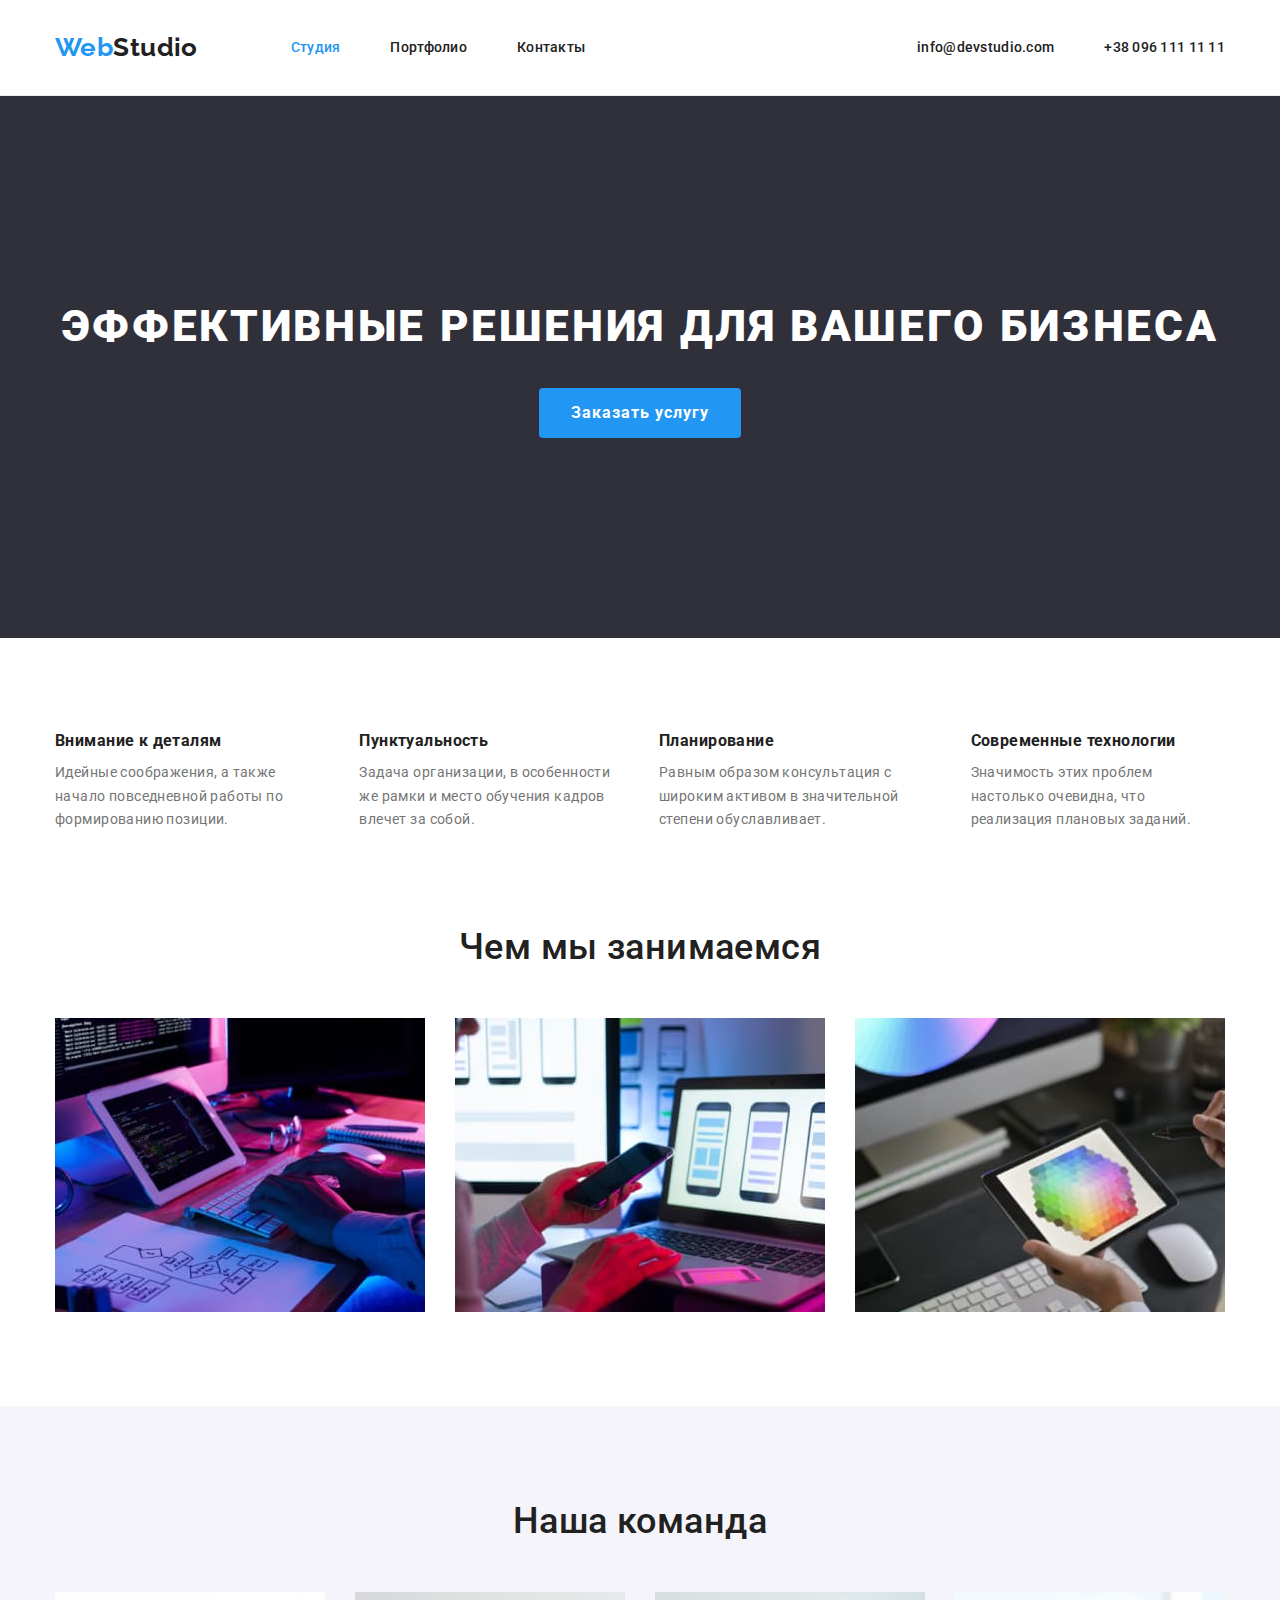
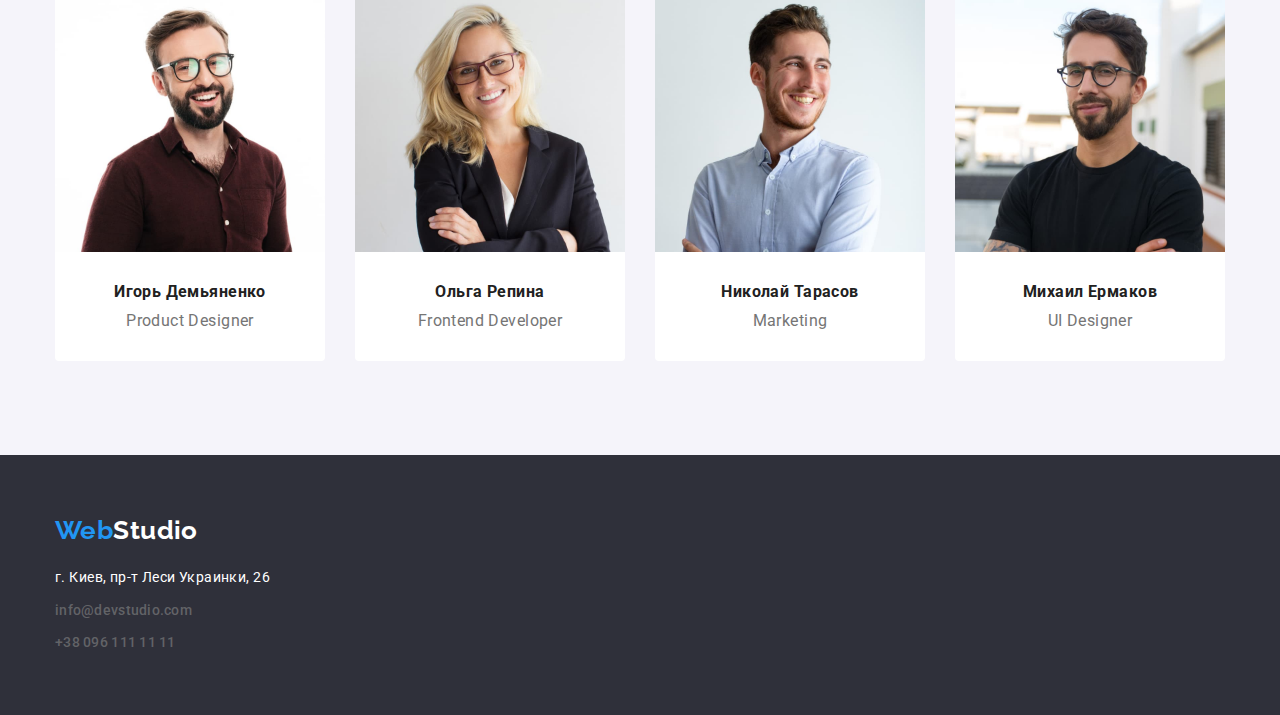
==== commit b83c6fe3: "Готовая к подаче на проверку дз3" ====
--- a/index.html
+++ b/index.html
@@ -6,7 +6,8 @@
     <meta http-equiv="X-UA-Compatible" content="IE=edge">
     <meta name="viewport" content="width=device-width, initial-scale=1.0">
     <title>Студия</title>
-    <link rel="stylesheet" href="https://cdnjs.cloudflare.com/ajax/libs/modern-normalize/1.0.0/modern-normalize.min.css">
+    <link rel="stylesheet"
+        href="https://cdnjs.cloudflare.com/ajax/libs/modern-normalize/1.0.0/modern-normalize.min.css">
     <link
         href="https://fonts.googleapis.com/css2?family=Raleway:wght@700&family=Roboto:wght@400;500;700;900&display=swap"
         rel="stylesheet">
@@ -15,122 +16,146 @@
 </head>
 
 <body>
-        <!-- верхний бар -->
-        <header class="main-nav-border">
-            <!--главная навигация-->
-            <div class="container main-nav-flex">
-                <nav class="main-nav-flex main-nav-paddings">
-                    <a class="secondary-font logo logo-top" href="./index.html"><span class="logo-blue">Web</span>Studio</a>
-                    <ul class="list main-nav-flex">
-                        <li class="main-nav-link"><a class="main-nav main-nav-on link" href="./index.html">Студия</a></li>
-                        <li class="main-nav-link"><a class="main-nav link" href="./portfolio.html">Портфолио</a></li>
-                        <li class="main-nav-link"><a class="main-nav link" href="">Контакты</a></li>
-                    </ul>
-                </nav>
+    <!-- верхний бар -->
+    <header class="main-nav-border">
+        <!--главная навигация-->
+        <div class="container main-nav-flex">
+            <nav class="main-nav-flex">
+                <a class="secondary-font logo logo-top" href="./index.html"><span class="logo-blue">Web</span>Studio</a>
+                <ul class="list main-nav-flex">
+                    <li class="main-nav-link"><a class="main-nav main-nav-on link main-nav-up"
+                            href="./index.html">Студия</a></li>
+                    <li class="main-nav-link"><a class="main-nav link main-nav-up" href="./portfolio.html">Портфолио</a>
+                    </li>
+                    <li class="main-nav-link"><a class="main-nav link main-nav-up" href="">Контакты</a></li>
+                </ul>
+            </nav>
             <!-- контакты верхнего бара -->
-                <ul class="list contacts-top main-nav-flex">
-                    <li class="main-nav-link"><a class="main-nav link" href="mailto:info@devstudio.com">info@devstudio.com</a></li>
-                    <li class="main-nav-link"><a class="main-nav link" href="tel:+380961111111">+38 096 111 11 11</a></li>
+            <ul class="list contacts-top main-nav-flex">
+                <li class="main-nav-link"><a class="main-nav link main-nav-up"
+                        href="mailto:info@devstudio.com">info@devstudio.com</a></li>
+                <li class="main-nav-link"><a class="main-nav link main-nav-up" href="tel:+380961111111">+38 096 111 11
+                        11</a></li>
+            </ul>
+        </div>
+    </header>
+
+    <main>
+        <!-- герой -->
+        <section class="hero">
+            <div class="container">
+                <h1 class="hero-title">Эффективные решения для вашего бизнеса</h1>
+                <button class="button-one" type="button">Заказать услугу</button>
+            </div>
+        </section>
+
+        <section class="section">
+            <div class="container">
+                <!-- достоинства веб студии -->
+                <!--заголовок спрятать-->
+                <h2 class="visually-hidden">Достоинства веб студии</h2>
+                <ul class="list dignity">
+                    <li class="dignity-items">
+                        <h3 class="dignity-title">Внимание к деталям</h3>
+                        <p class="dignity-paragrahs">Идейные соображения, а также начало повседневной работы по
+                            формированию
+                            позиции.</p>
+                    </li>
+                    <li class="dignity-items">
+                        <h3 class="dignity-title">Пунктуальность</h3>
+                        <p class="dignity-paragrahs">Задача организации, в особенности же рамки и место обучения кадров
+                            влечет за
+                            собой.</p>
+                    </li>
+                    <li class="dignity-items">
+                        <h3 class="dignity-title">Планирование</h3>
+                        <p class="dignity-paragrahs">Равным образом консультация с широким активом в значительной
+                            степени
+                            обуславливает.</p>
+                    </li>
+                    <li class="dignity-items">
+                        <h3 class="dignity-title">Современные технологии</h3>
+                        <p class="dignity-paragrahs">Значимость этих проблем настолько очевидна, что реализация плановых
+                            заданий.
+                        </p>
+                    </li>
                 </ul>
             </div>
-        </header>
+        </section>
 
-        <main>
-            <!-- герой -->
-            <section class="hero">
-                <div class="container">
-                    <h1 class="hero-title">Эффективные решения для вашего бизнеса</h1>
-                    <button class="button-one" type="button">Заказать услугу</button>                    
-                </div>
-            </section>
-            
-            <section class="section">
-            <div class="container">
-            <!-- достоинства веб студии -->
-            <!--заголовок спрятать-->
-            <h2 class="visually-hidden">Достоинства веб студии</h2>
-            <ul class="list dignity">
-                <li class="dignity-items">
-                    <h3 class="dignity-title">Внимание к деталям</h3>
-                    <p class="dignity-paragrahs">Идейные соображения, а также начало повседневной работы по формированию
-                        позиции.</p>
-                </li>
-                <li class="dignity-items">
-                    <h3 class="dignity-title">Пунктуальность</h3>
-                    <p class="dignity-paragrahs">Задача организации, в особенности же рамки и место обучения кадров влечет за
-                        собой.</p>
-                </li>
-                <li class="dignity-items">
-                    <h3 class="dignity-title">Планирование</h3>
-                    <p class="dignity-paragrahs">Равным образом консультация с широким активом в значительной степени
-                        обуславливает.</p>
-                </li>
-                <li class="dignity-items">
-                    <h3 class="dignity-title">Современные технологии</h3>
-                    <p class="dignity-paragrahs">Значимость этих проблем настолько очевидна, что реализация плановых заданий.
-                    </p>
-                </li>
-            </ul>
-            </div>
-        </section>
-        
         <!-- чем мы занимаемся -->
         <section class="section what-we-do-section">
             <div class="container">
-            <h2 class="what-we-do-title">Чем мы занимаемся</h2>
-            <ul class="list what-we-do-list">
-                <li class="what-we-do-items"><img class="what-we-do-picture" src="./images/box0.jpg" alt="Набор програмного кода" width="370"></li>
-                <li class="what-we-do-items"><img class="what-we-do-picture" src="./images/box1.jpg" alt="Розработка ПО для смартфонов" width="370"></li>
-                <li class="what-we-do-items"><img class="what-we-do-picture" src="./images/box2.jpg" alt="3D моделирование" width="370"></li>
-            </ul>
+                <h2 class="what-we-do-title">Чем мы занимаемся</h2>
+                <ul class="list what-we-do-list">
+                    <li class="what-we-do-items"><img class="what-we-do-picture" src="./images/box0.jpg"
+                            alt="Набор програмного кода" width="370"></li>
+                    <li class="what-we-do-items"><img class="what-we-do-picture" src="./images/box1.jpg"
+                            alt="Розработка ПО для смартфонов" width="370"></li>
+                    <li class="what-we-do-items"><img class="what-we-do-picture" src="./images/box2.jpg"
+                            alt="3D моделирование" width="370"></li>
+                </ul>
             </div>
         </section>
-        
+
         <!-- наша команда -->
         <section class="section our-team">
             <div class="container">
-            <h2 class="our-team-title">Наша команда</h2>
-            <ul class="list our-team-list">
-                <li class="our-team-items">
-                    <img class="our-team-picture" src="./images/img(0).jpg" alt="Брюнет в бордовой рубашке" width="270">
-                    <h3 class="our-person">Игорь Демьяненко</h3>
-                    <p class="our-profession">Product Designer</p>
-                </li>
-                <li class="our-team-items">
-                    <img class="our-team-picture" src="./images/img(1).jpg" alt="Блондинка в черном пиджаке" width="270">
-                    <h3 class="our-person">Ольга Репина</h3>
-                    <p class="our-profession">Frontend Developer</p>
-                </li>
-                <li class="our-team-items">
-                    <img class="our-team-picture" src="./images/img(2).jpg" alt="Брюнет в синей рубашке" width="270">
-                    <h3 class="our-person">Николай Тарасов</h3>
-                    <p class="our-profession">Marketing</p>
-                </li>
-                <li class="our-team-items">
-                    <img class="our-team-picture" src="./images/img(3).jpg" alt="Брюнет в черной футболке" width="270">
-                    <h3 class="our-person">Михаил Ермаков</h3>
-                    <p class="our-profession">UI Designer</p>
-                </li>
-            </ul>
+                <h2 class="our-team-title">Наша команда</h2>
+                <ul class="list our-team-list">
+                    <li class="our-team-items">
+                        <img class="our-team-picture" src="./images/img(0).jpg" alt="Брюнет в бордовой рубашке"
+                            width="270">
+                        <div class="our-team-name-profession">
+                            <h3 class="our-person">Игорь Демьяненко</h3>
+                            <p class="our-profession">Product Designer</p>
+                        </div>
+                    </li>
+                    <li class="our-team-items">
+                        <img class="our-team-picture" src="./images/img(1).jpg" alt="Блондинка в черном пиджаке"
+                            width="270">
+                        <div class="our-team-name-profession">
+                            <h3 class="our-person">Ольга Репина</h3>
+                            <p class="our-profession">Frontend Developer</p>
+                        </div>
+                    </li>
+                    <li class="our-team-items">
+                        <img class="our-team-picture" src="./images/img(2).jpg" alt="Брюнет в синей рубашке"
+                            width="270">
+                        <div class="our-team-name-profession">
+                            <h3 class="our-person">Николай Тарасов</h3>
+                            <p class="our-profession">Marketing</p>
+                        </div>
+                    </li>
+                    <li class="our-team-items">
+                        <img class="our-team-picture" src="./images/img(3).jpg" alt="Брюнет в черной футболке"
+                            width="270">
+                        <div class="our-team-name-profession">
+                            <h3 class="our-person">Михаил Ермаков</h3>
+                            <p class="our-profession">UI Designer</p>
+                        </div>
+                    </li>
+                </ul>
             </div>
         </section>
-    
-        </main>
-        
-        <!-- подвал -->
-        <footer class="basement-footer">
-            <div class="container">
-                <a class="secondary-font logo logo-white" href="./index.html"><span class="logo-blue">Web</span>Studio</a>
-                <address class="address-footer">
-                    <ul class="list">
-                        <li><span class="link footer-contacts location-address">г. Киев, пр-т Леси Украинки, 26</span></li>
-                        <li><a class="link main-nav footer-contacts" href="mailto:info@devstudio.com">info@devstudio.com</a>
-                        </li>
-                        <li><a class="link main-nav footer-contacts" href="tel:+380961111111">+38 096 111 11 11</a></li>
-                    </ul>
-                </address>
-            </div>
-        </footer>
+
+    </main>
+
+    <!-- подвал -->
+    <footer class="basement-footer">
+        <div class="container">
+            <a class="secondary-font logo logo-white" href="./index.html"><span class="logo-blue">Web</span>Studio</a>
+            <address class="address-footer">
+                <ul class="list">
+                    <li><span class="link footer-contacts location-address">г. Киев, пр-т Леси Украинки, 26</span></li>
+                    <li class="address-footer-mailto"><a class="link main-nav footer-contacts"
+                            href="mailto:info@devstudio.com">info@devstudio.com</a>
+                    </li>
+                    <li><a class="link main-nav footer-contacts" href="tel:+380961111111">+38 096 111 11 11</a></li>
+                </ul>
+            </address>
+        </div>
+    </footer>
 </body>
 
 </html>--- a/css/style.css
+++ b/css/style.css
@@ -84,6 +84,8 @@
 
 /* nav */
 .main-nav {
+  display: inline-block;
+
   font-weight: 500;
   line-height: 1.14;
   letter-spacing: 0.02em;
@@ -94,17 +96,18 @@
   align-items: center;
 }
 
+.main-nav-up {
+  display: inline-block;
+  padding-top: 32px;
+  padding-bottom: 32px;
+}
+
 .main-nav-link:not(:last-child) {
   margin-right: 50px;
 }
 
 .main-nav-border {
   border-bottom: 1px solid #ececec;
-}
-
-.main-nav-paddings {
-  padding-top: 25px;
-  padding-bottom: 25px;
 }
 
 .logo {
@@ -115,7 +118,13 @@
 }
 
 .logo-top {
+  padding-top: 32px;
+  padding-bottom: 32px;
   margin-right: 93px;
+}
+
+.basement-footer .logo-white {
+  color: var(--main-white-color);
 }
 
 .logo-blue,
@@ -168,13 +177,14 @@
   margin-top: 20px;
 }
 
-.logo-white {
-  color: var(--main-white-color);
-}
-
 .location-address {
   background-color: var(--hero-footer-bg-color);
   color: var(--main-white-color);
+}
+
+.address-footer-mailto {
+  margin-top: 9px;
+  margin-bottom: 9px;
 }
 
 .hero-title {
@@ -298,12 +308,15 @@
 }
 
 .our-person {
+  margin-bottom: 10px;
+
   font-weight: 700;
   font-size: 16px;
   line-height: 1.2;
 }
 
 .our-profession {
+  margin-bottom: 0;
   color: var(--second-text-color);
   font-size: 16px;
   line-height: 1.2;
@@ -314,6 +327,14 @@
   flex-wrap: wrap;
 }
 
+.our-team-name-profession {
+  text-align: center;
+  background-color: var(--main-white-color);
+  padding-top: 30px;
+  padding-bottom: 30px;
+  border-radius: 0px 0px 4px 4px;
+}
+
 .our-team-items:not(:last-child) {
   margin-right: 30px;
 }
@@ -321,6 +342,7 @@
 /* протфолио */
 /* проекты */
 .projects-title {
+  margin-bottom: 4px;
   font-weight: 700;
   font-size: 18px;
   line-height: 2;
@@ -328,11 +350,24 @@
 }
 
 .projects-profession {
+  margin-bottom: 0;
   color: var(--second-text-color);
   font-size: 16px;
   line-height: 1.9;
 }
 
+.collection-link {
+  border-radius: 0px 0px 4px 4px;
+}
+.collection-title-profession {
+  border: 1px solid #eeeeee;
+  background-color: var(--main-white-color);
+  padding-top: 20px;
+  padding-right: 24px;
+  padding-bottom: 20px;
+  padding-left: 24px;
+}
+
 .collection-list {
   display: flex;
   flex-wrap: wrap;
@@ -343,7 +378,7 @@
   margin-bottom: 30px;
 }
 
-.collection-items:nth-child(2n + 3) {
+.collection-items:nth-child(3n + 3) {
   margin-right: 0;
 }
 
@@ -360,3 +395,23 @@
 ul {
   outline: 1px solid green;
 } */
+
+/* li {
+  background-color: red;
+}
+
+ul {
+  background-color: rgb(240, 206, 143);
+}
+
+nav {
+  background-color: greenyellow;
+}
+
+div {
+  background-color: blue;
+}
+
+header {
+  background-color: gray;
+} */
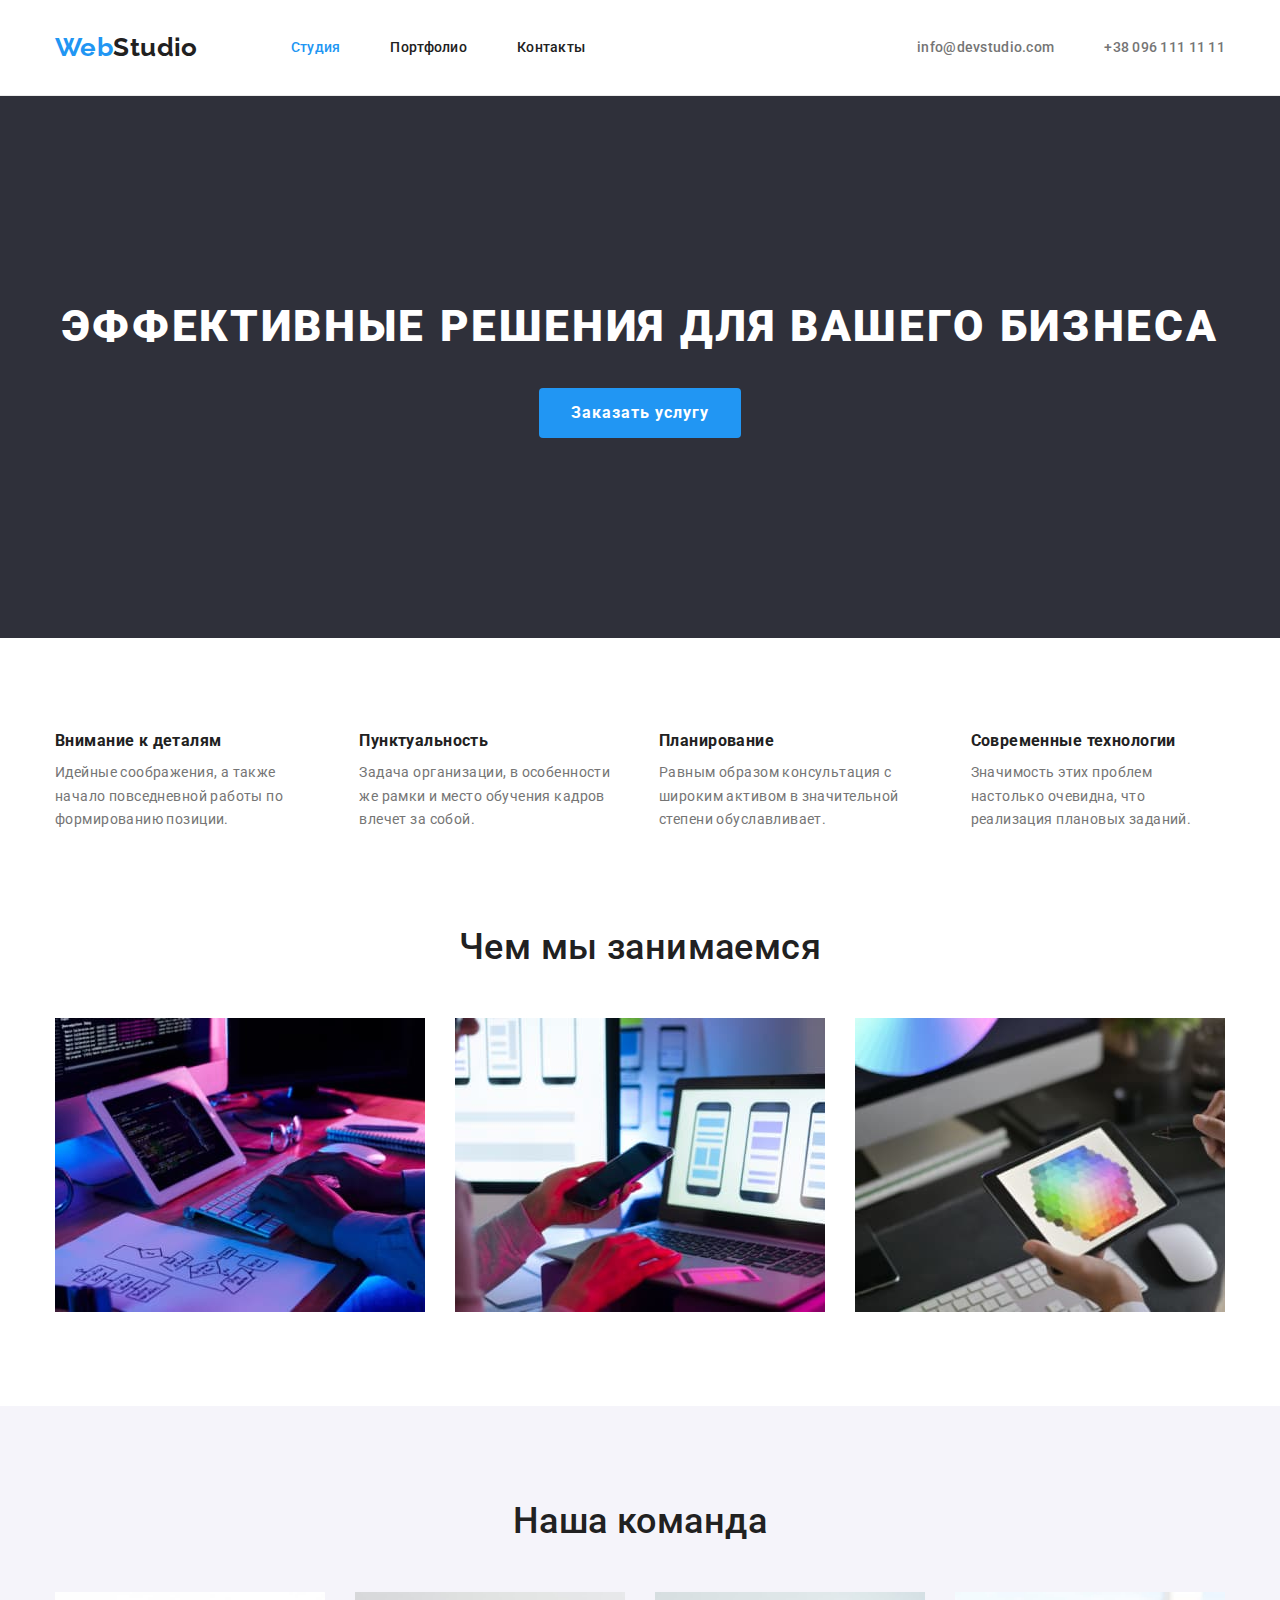
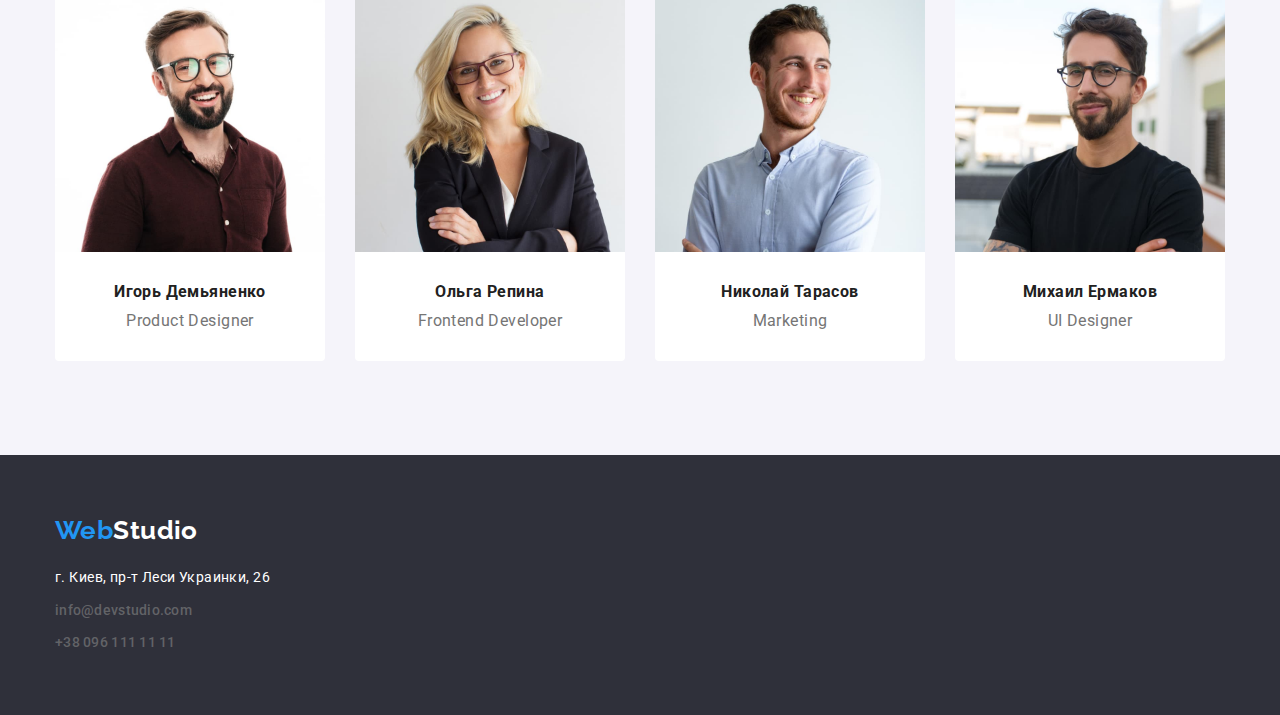
==== commit 8713adf1: "правка кольору в хедері" ====
--- a/index.html
+++ b/index.html
@@ -32,9 +32,9 @@
             </nav>
             <!-- контакты верхнего бара -->
             <ul class="list contacts-top main-nav-flex">
-                <li class="main-nav-link"><a class="main-nav link main-nav-up"
+                <li class="main-nav-link"><a class="main-nav link main-nav-up main-nav-mail-tel"
                         href="mailto:info@devstudio.com">info@devstudio.com</a></li>
-                <li class="main-nav-link"><a class="main-nav link main-nav-up" href="tel:+380961111111">+38 096 111 11
+                <li class="main-nav-link"><a class="main-nav link main-nav-up main-nav-mail-tel" href="tel:+380961111111">+38 096 111 11
                         11</a></li>
             </ul>
         </div>
--- a/css/style.css
+++ b/css/style.css
@@ -110,6 +110,10 @@
   border-bottom: 1px solid #ececec;
 }
 
+.main-nav-mail-tel {
+  color: var(--second-text-color);
+}
+
 .logo {
   font-weight: bold;
   font-size: 26px;
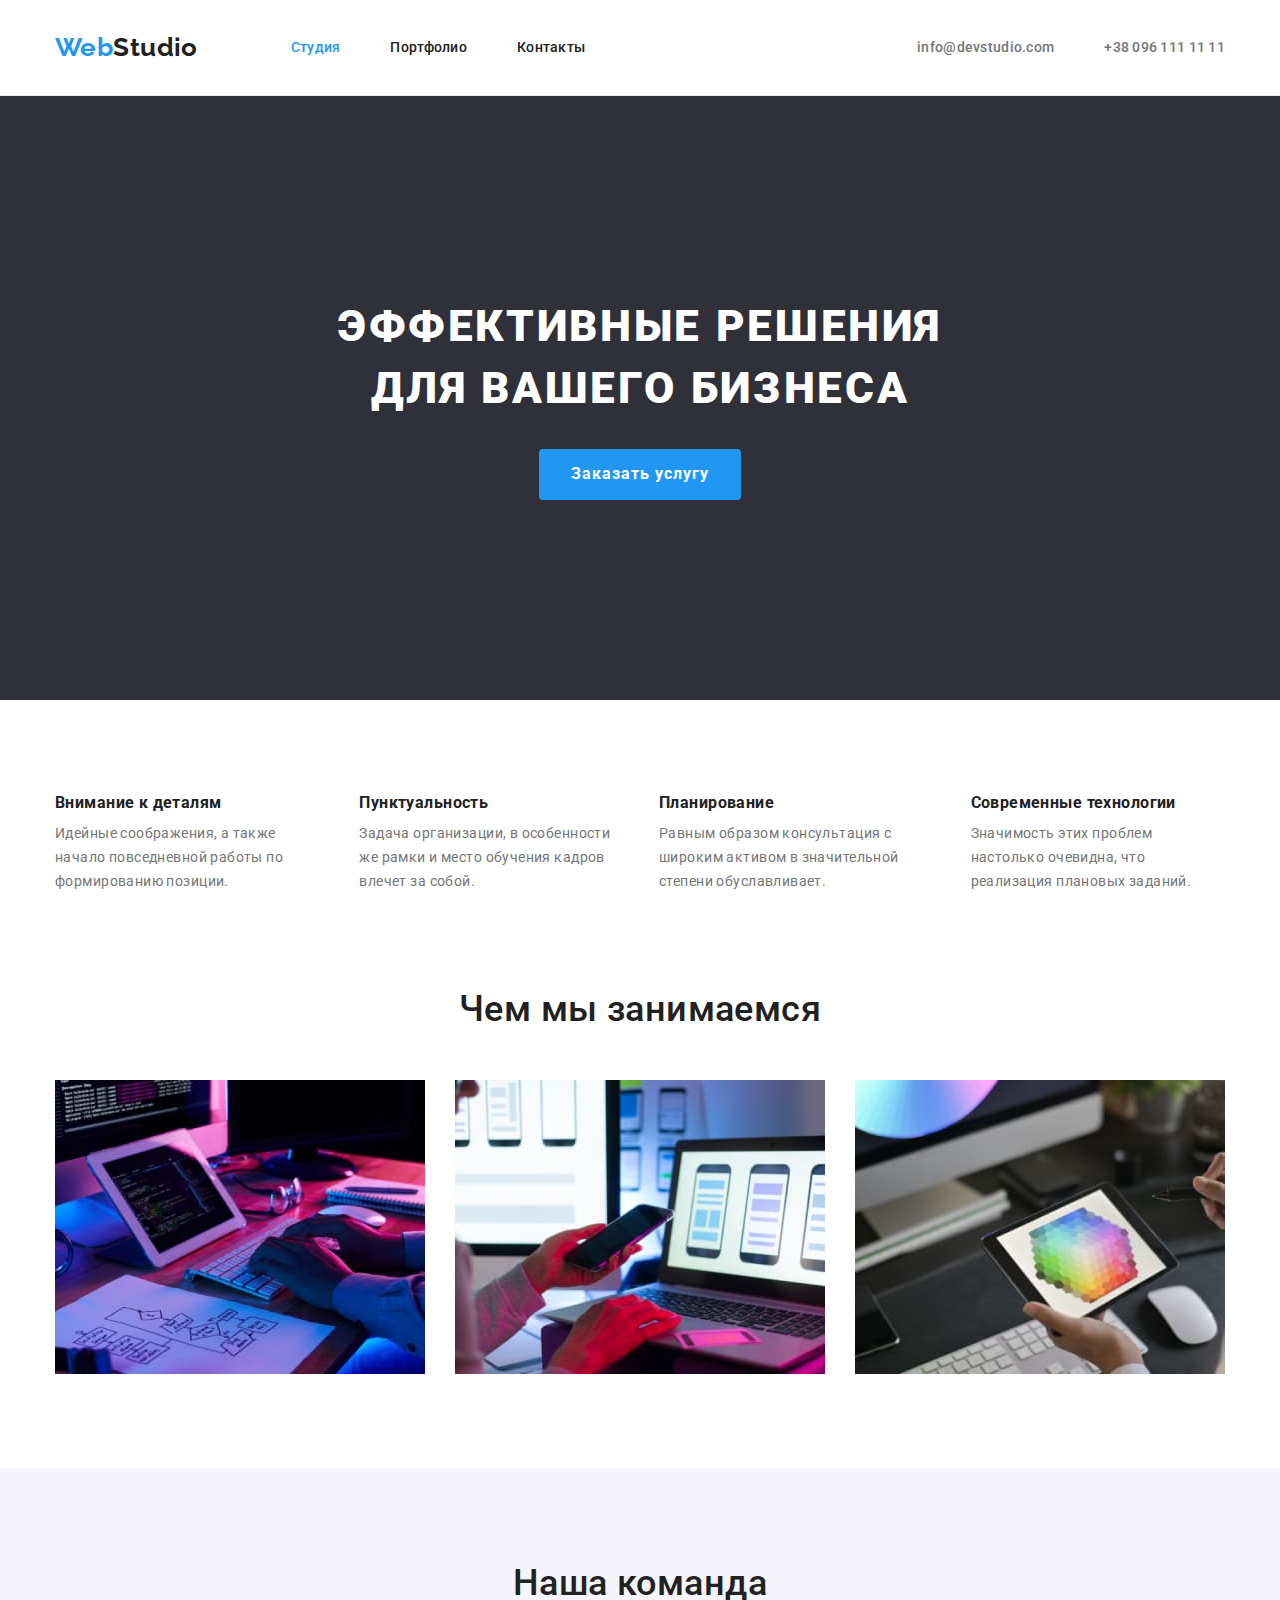
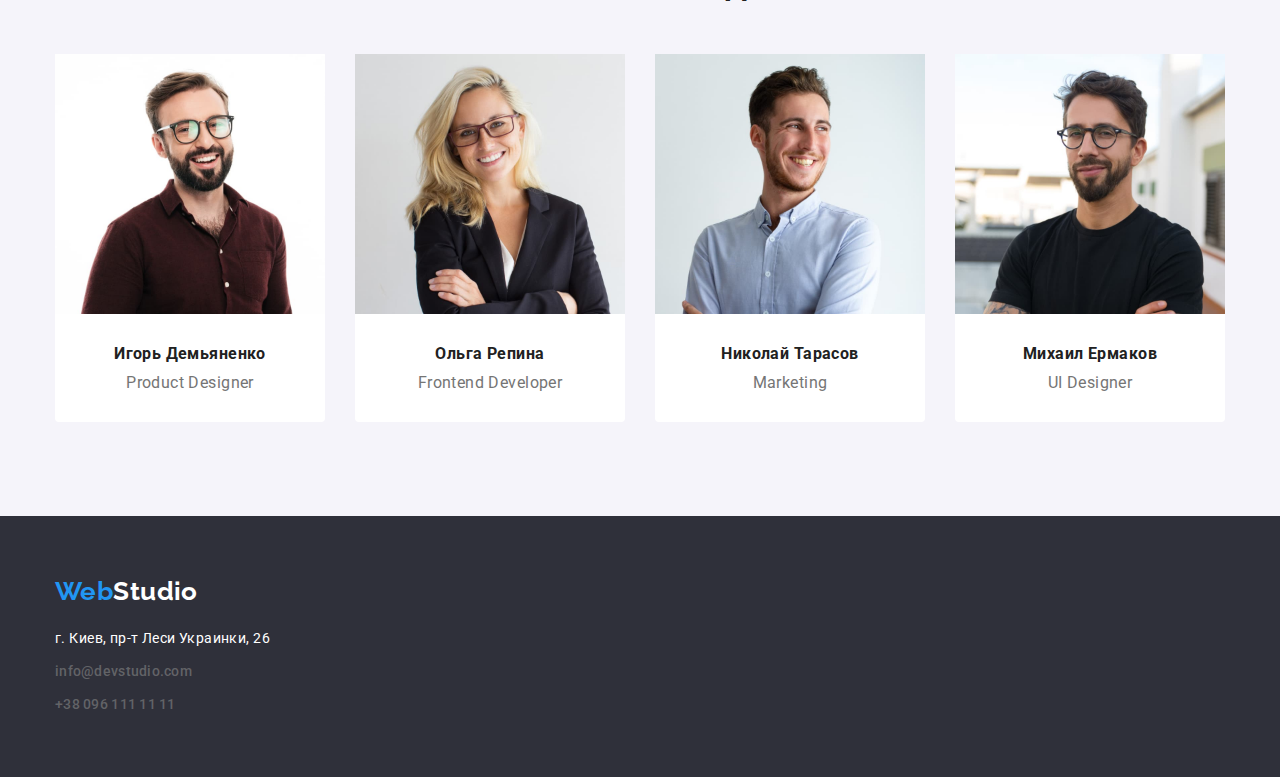
==== commit d1efc069: "перенос фрази героя" ====
--- a/index.html
+++ b/index.html
@@ -44,7 +44,7 @@
         <!-- герой -->
         <section class="hero">
             <div class="container">
-                <h1 class="hero-title">Эффективные решения для вашего бизнеса</h1>
+                <h1 class="hero-title">Эффективные решения <br> для вашего бизнеса</h1>
                 <button class="button-one" type="button">Заказать услугу</button>
             </div>
         </section>
